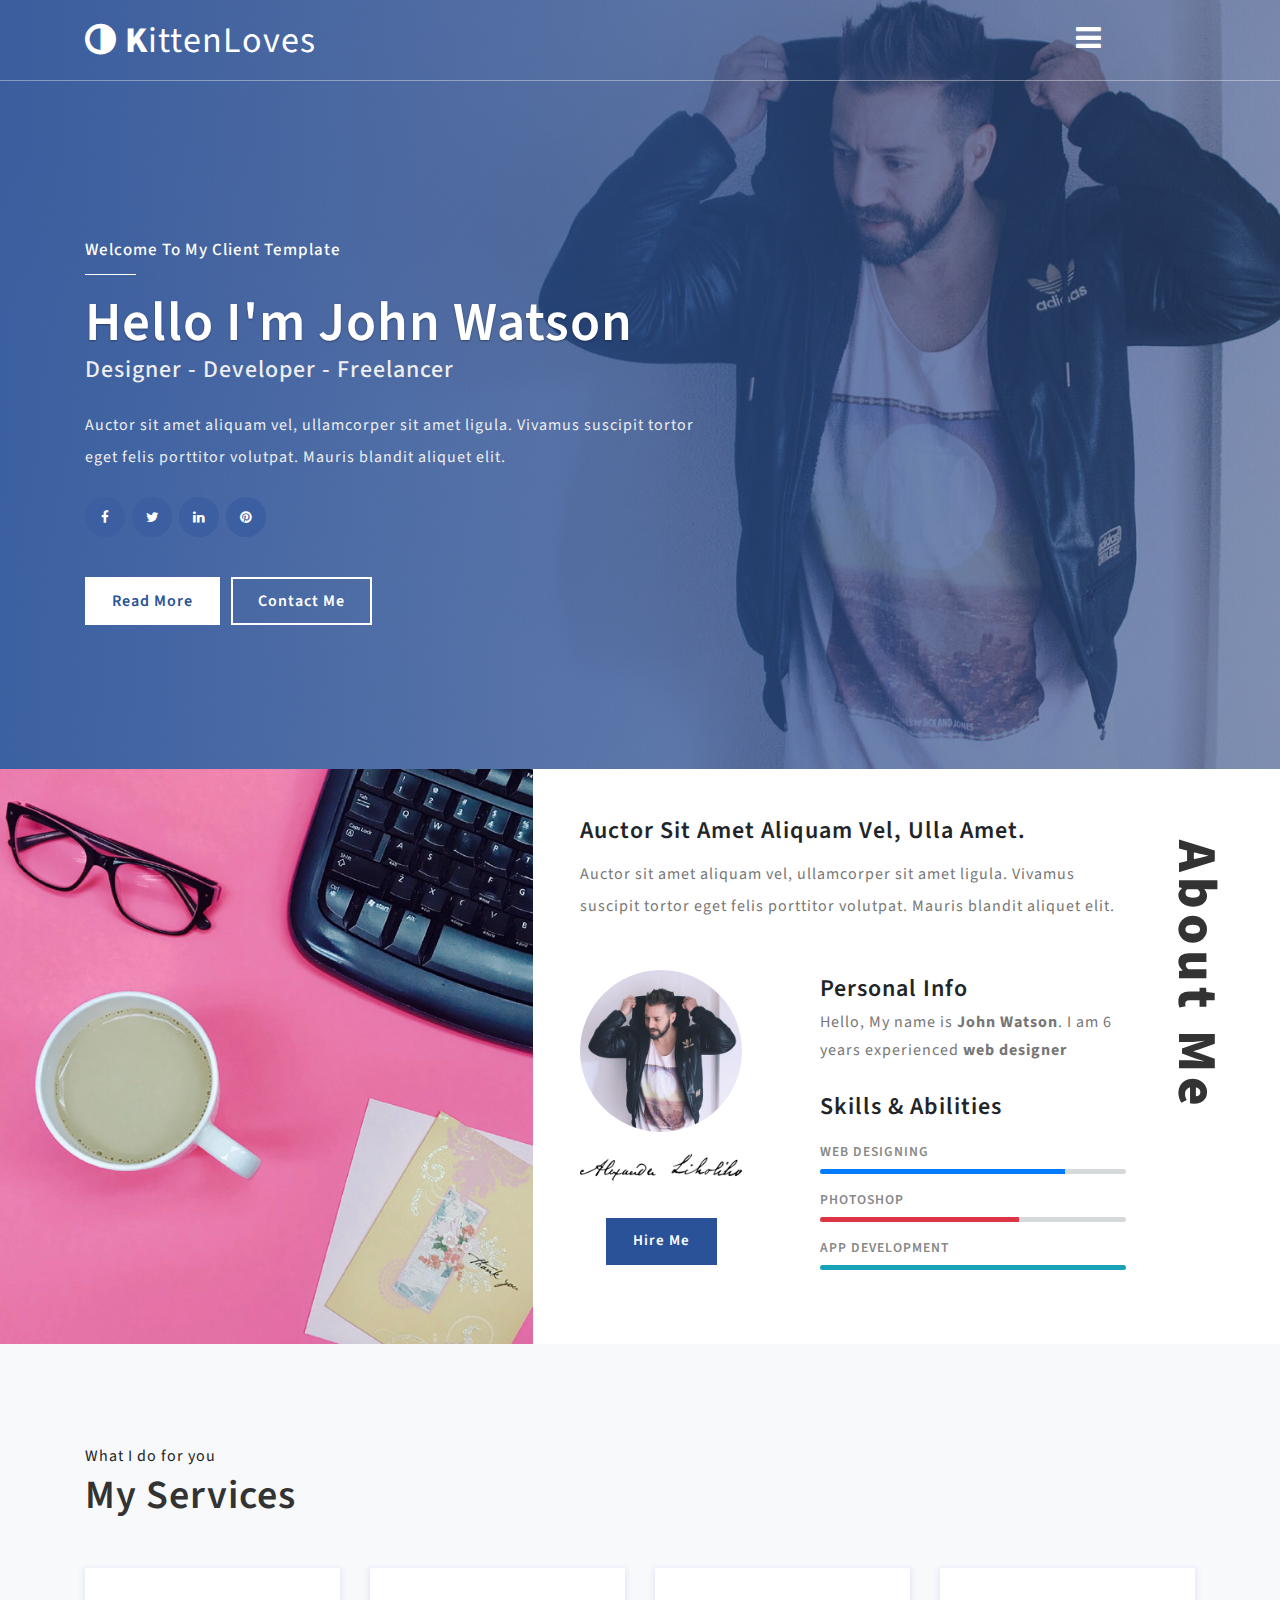
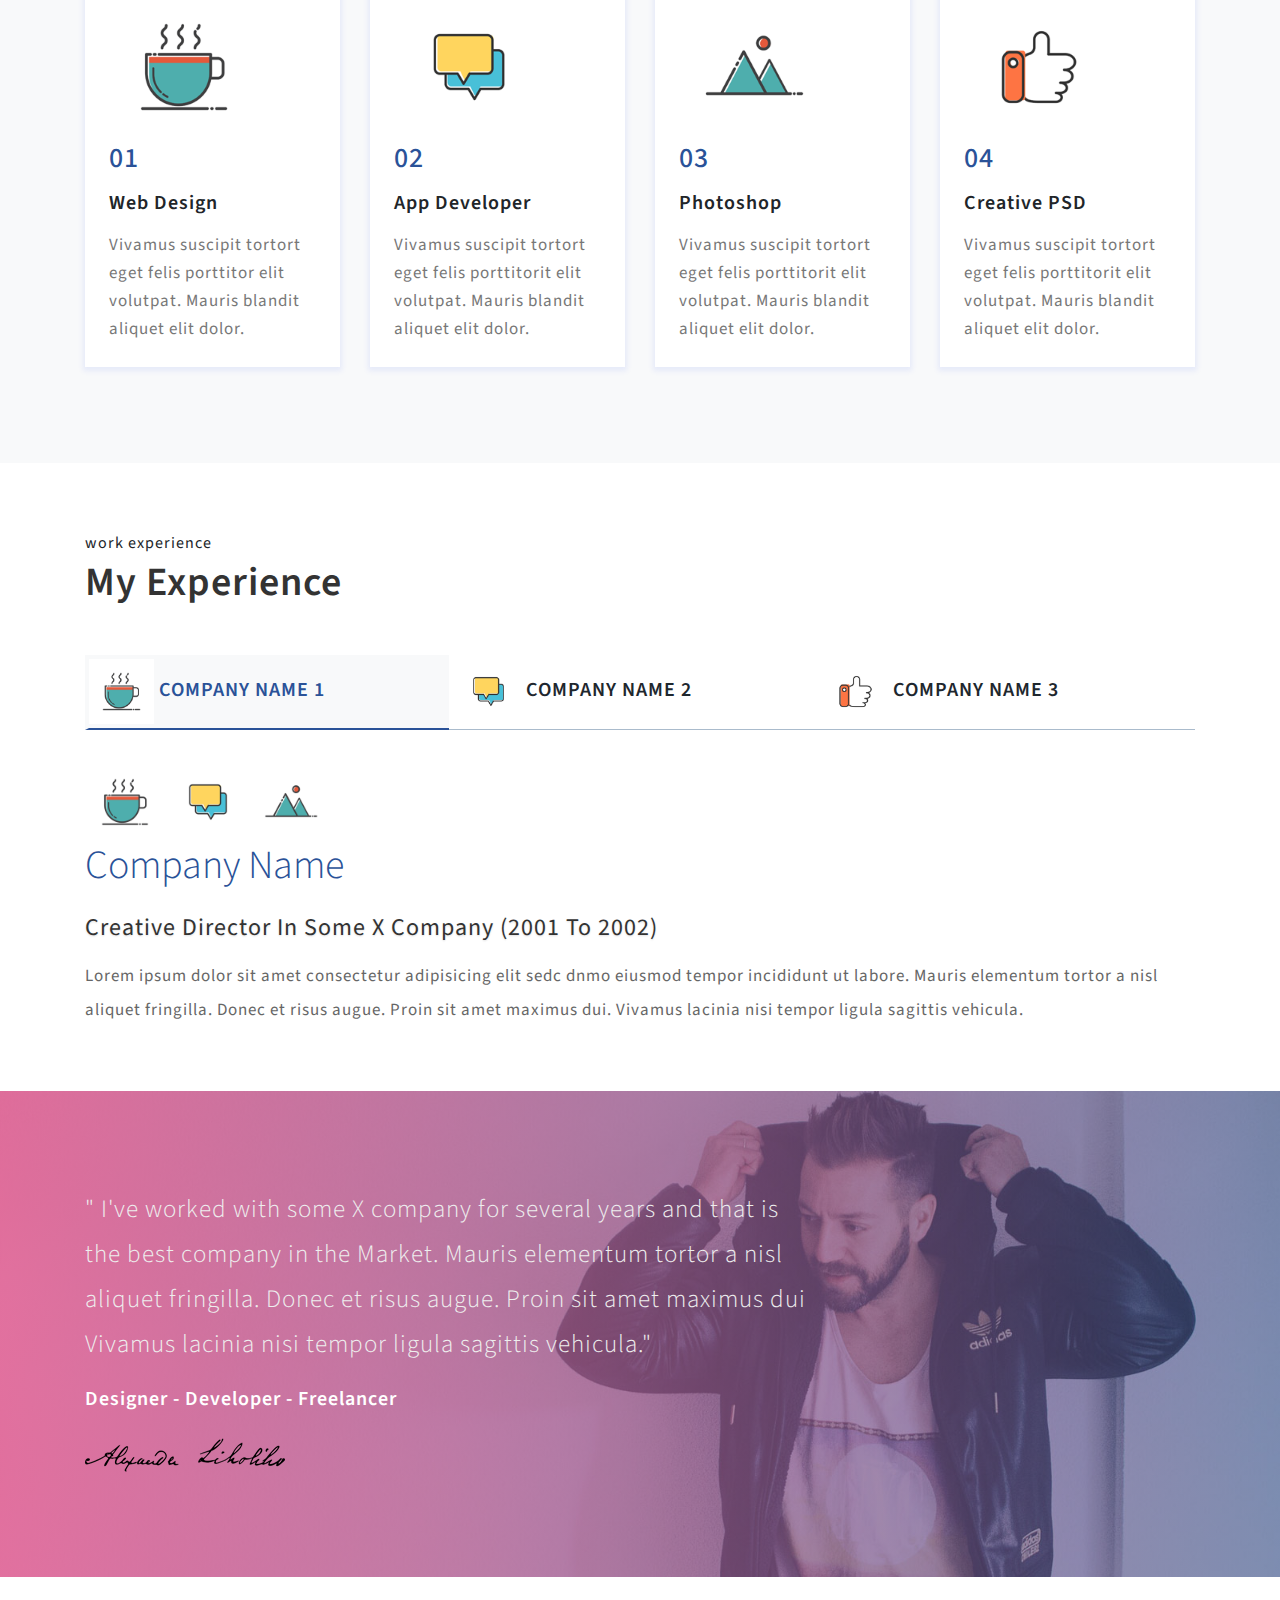
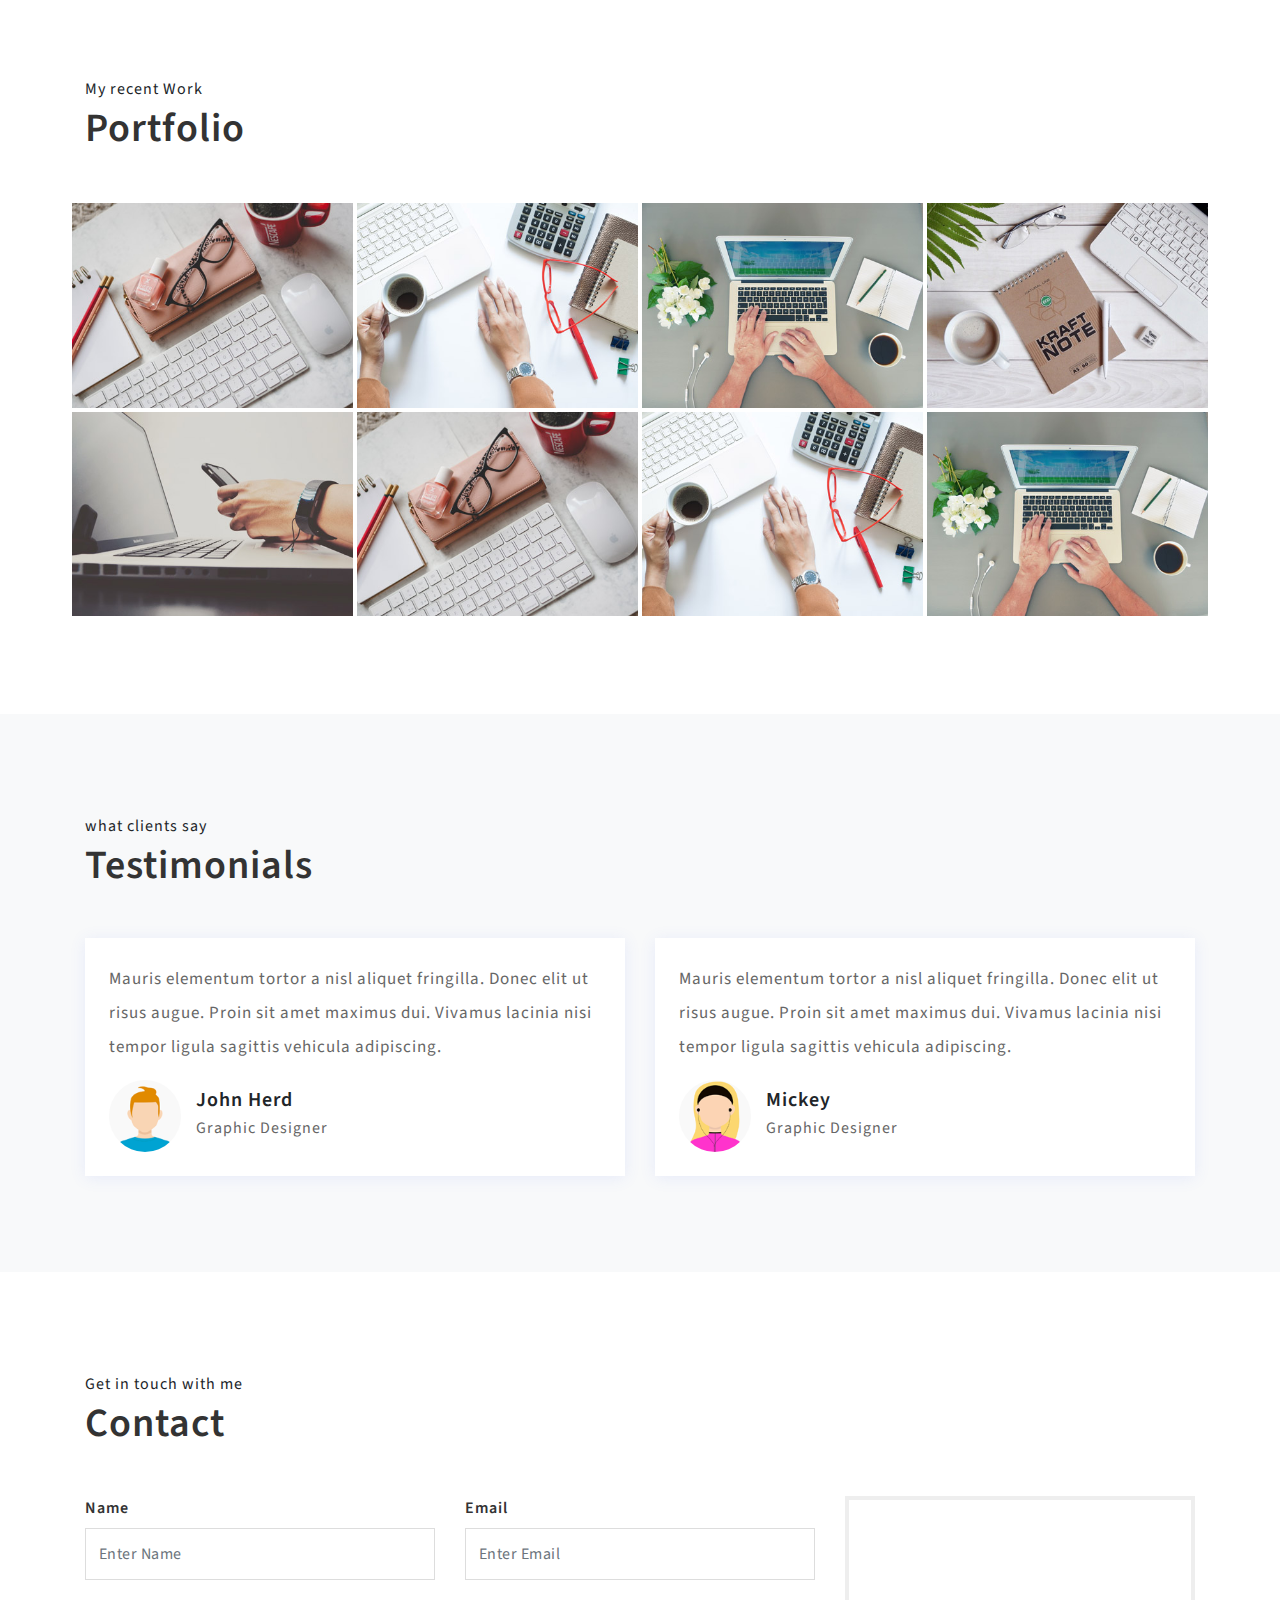
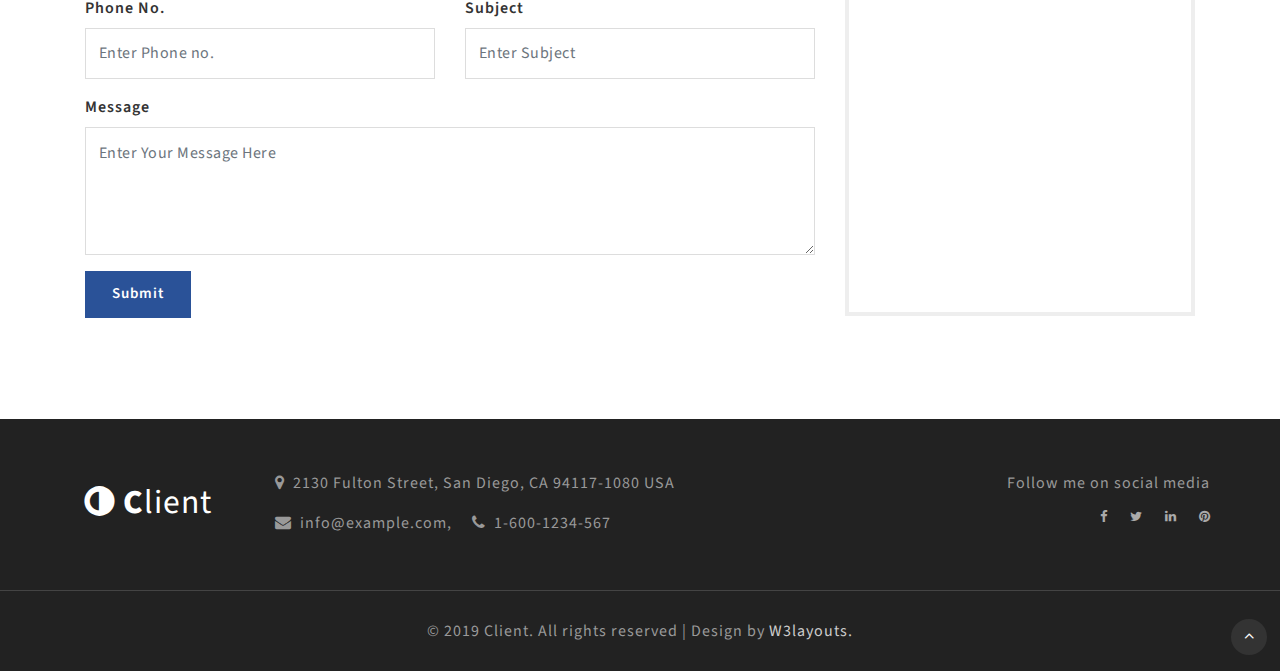
==== web/index.html @ c20d5b75 "new custom website added" ====
<!--
author: W3layouts
author URL: http://w3layouts.com
License: Creative Commons Attribution 3.0 Unported
License URL: http://creativecommons.org/licenses/by/3.0/
-->
<!DOCTYPE html>
<html lang="en">
<head>
<title>kittenslove</title>
<!-- for-mobile-apps -->
<meta name="viewport" content="width=device-width, initial-scale=1">
<meta http-equiv="Content-Type" content="text/html; charset=utf-8" />
<meta name="keywords" content="Client Responsive web template, Bootstrap Web Templates, Flat Web Templates, Android Compatible web template, 
Smartphone Compatible web template, free webdesigns for Nokia, Samsung, LG, SonyEricsson, Motorola web design" />

    <script>
        addEventListener("load", function () {
            setTimeout(hideURLbar, 0);
        }, false);

        function hideURLbar() {
            window.scrollTo(0, 1);
        }
    </script>
	
	<!-- css files -->
    <link href="css/bootstrap.css" rel='stylesheet' type='text/css' /><!-- bootstrap css -->
    <link href="css/style.css" rel='stylesheet' type='text/css' /><!-- custom css -->
    <link href="css/font-awesome.min.css" rel="stylesheet"><!-- fontawesome css -->
	<!-- //css files -->
	
	<!-- google fonts -->
	<link href="//fonts.googleapis.com/css?family=Source+Sans+Pro:200,200i,300,300i,400,400i,600,600i,700,700i,900,900i&amp;subset=cyrillic,cyrillic-ext,greek,greek-ext,latin-ext,vietnamese" rel="stylesheet">
	<!-- //google fonts -->
	
</head>
<body>

<!-- header -->
<header>
	<nav class="navbar">
		<div class="container">
			<h1 class="wthree-logo">
				<a href="index.html" id="logoLink"><i class="fa fa-adjust"></i> <span>K</span>ittenLoves</a>
			</h1>

			<!-- menu -->
			<ul id="menu">
				<li>
					<input id="check02" type="checkbox" name="menu" />
					<label for="check02"><span class="fa fa-bars" aria-hidden="true"></span></label>
					<ul class="submenu">
						<li><a href="index.html" class="active">Home</a></li>
						<li><a href="#about">About Me</a></li>
						<li><a href="#services">Services</a></li>
						<li><a href="#experience">Experience</a></li>
						<li><a href="#portfolio">Portfolio</a></li>
						<li><a href="#testimonials">Testimonials</a></li>
						<li><a href="#contact">Contact Me</a></li>
					</ul>
				</li>
			</ul>
			<!-- //menu -->

		</div>
	</nav>
</header>
<!-- //header -->

<!-- banner -->
<div id="home" class="banner-w3pvt d-flex">
	<div class="container">
		<div class="row">
			<div class="col-lg-7 bnr-txt-w3pvt">
				<div class="bnr-w3pvt-txt mt-sm-5">
					<h6>Welcome to my Client template</h6>
					<h2>Hello <span>I'm John Watson</span></h2>
					<h4>designer - developer - freelancer</h4>
					<p class="mt-4"> Auctor sit amet aliquam vel, ullamcorper sit amet ligula.
						Vivamus suscipit tortor eget felis porttitor volutpat. Mauris blandit aliquet elit.</p>
					<ul class="social_section_1info mt-4">
						<li class="mb-2 facebook"><a href="#"><span class="fa fa-facebook"></span></a></li>
						<li class="mb-2 twitter"><a href="#"><span class="fa fa-twitter"></span></a></li>
						<li class="linkedin"><a href="#"><span class="fa fa-linkedin"></span></a></li>
						<li class="pinterest"><a href="#"><span class="fa fa-pinterest"></span></a></li>
					</ul>
					<a href="#about" class="scroll bnr-btn mr-2">Read more </a>
					<a href="#contact" class="scroll bnr-btn1">Contact Me </a>
				</div>
			</div>
		</div>
	</div>
</div>
<!-- //banner -->
	
<!-- about -->
<section class="about" id="about">
	<div class="container-fluid">
		<div class="row">
			<div class="col-lg-5 p-0">
				<img src="images/about1.jpg" alt="" class="img-fluid" />
			</div>
			<div class="col-lg-6">
				<div class="about-right">
					<h4 class="main">Auctor sit amet aliquam vel, ulla amet.</h4>
					<p>Auctor sit amet aliquam vel, ullamcorper sit amet ligula. Vivamus suscipit tortor eget felis porttitor volutpat. Mauris blandit
					aliquet elit.</p>
					<div class="row mt-sm-5 mt-4 about-right-inner">
						<div class="col-sm-4 col-6 myphoto-sign text-center">
							<img src="images/myphoto.jpg" alt="" class="img-fluid rounded-circle"/>
							<img src="images/signature.png" alt="" class="img-fluid mt-3"/>
							<a href="#contact" class="scroll abt-btn">Hire Me </a>
						</div>
						<div class="col-sm-7 offset-lg-1">
							<h4>Personal Info</h4>
							<p>Hello, My name is <strong>John Watson</strong>. I am 6 years experienced <strong>web designer</strong></p>
							<h4 class="mt-4">Skills & Abilities</h4>
							<div class="progress-one mt-3">
								<h4 class="progress-tittle">Web Designing</h4>
								<div class="progress">
									<div class="progress-bar" role="progressbar" style="width: 80%" aria-valuenow="80" aria-valuemin="0" aria-valuemax="100"></div>
								</div>
							</div>
							<div class="progress-one my-lg-3">
								<h4 class="progress-tittle">Photoshop</h4>
								<div class="progress">
									<div class="progress-bar bg-danger" role="progressbar" style="width: 65%" aria-valuenow="65" aria-valuemin="0" aria-valuemax="100"></div>
								</div>
							</div>
							<div class="progress-one">
								<h4 class="progress-tittle">App Development</h4>
								<div class="progress">
									<div class="progress-bar bg-info" role="progressbar" style="width: 100%" aria-valuenow="100" aria-valuemin="0" aria-valuemax="100"></div>
								</div>
							</div>
						</div>
					</div>
				</div>
			</div>
			<h3 class="position">About Me</h3>
		</div>
    </div>
</section>
<!-- //about -->

<!-- services-->
<section class="services pt-5" id="services">
	<div class="container py-lg-5">
		<p class="paragraph">What I do for you</p>
		<h3 class="heading mb-sm-5 mb-4">My Services</h3>
		<div class="row">
			<div class="col-lg-3 col-sm-6 mb-5">
			   <div class="panel panel-default">
				  <div class="panel-thumbnail">
					<img src="images/s1.png" alt="" class="img-fluid" />
					<h3>01</h3>
					<h4 class="mt-3">Web Design</h4>
					<p class="mt-3">Vivamus suscipit tortort eget felis porttitor elit volutpat. Mauris blandit aliquet elit dolor.</p>
				  </div>
				</div>
			</div>
			<div class="col-lg-3 col-sm-6 mb-5">
			   <div class="panel panel-default">
				  <div class="panel-thumbnail">
					<img src="images/s2.png" alt="" class="img-fluid" />
					<h3>02</h3>
					<h4 class="mt-3">App Developer</h4>
					<p class="mt-3">Vivamus suscipit tortort eget felis porttitorit elit volutpat. Mauris blandit aliquet elit dolor.</p>
				  </div>
				</div>
			</div>
			<div class="col-lg-3 col-sm-6 mb-5">
			   <div class="panel panel-default">
				  <div class="panel-thumbnail">
					<img src="images/s3.png" alt="" class="img-fluid" />
					<h3>03</h3>
					<h4 class="mt-3">Photoshop</h4>
					<p class="mt-3">Vivamus suscipit tortort eget felis porttitorit elit volutpat. Mauris blandit aliquet elit dolor.</p>
				  </div>
				</div>
			</div>
			<div class="col-lg-3 col-sm-6 mb-5">
				<div class="panel panel-default">
				  <div class="panel-thumbnail">
					<img src="images/s4.png" alt="" class="img-fluid" />
					<h3>04</h3>
					<h4 class="mt-3">Creative PSD</h4>
					<p class="mt-3">Vivamus suscipit tortort eget felis porttitorit elit volutpat. Mauris blandit aliquet elit dolor.</p>
				  </div>
				</div>
			</div>
		</div>
	</div>
</section>
<!-- //services -->

<!-- process -->
<section class="experience py-5" id="experience">
	<div class="container py-3">
		<p class="paragraph">work experience</p>
		<h3 class="heading mb-sm-5 mb-4">My Experience</h3>
		<div class="middile-inner-con">
			<div class="tab-main mx-auto">

				<input id="tab1" type="radio" name="tabs" checked>
				<label for="tab1"><img src="images/s1.png" alt="" class="img-fluid" /> Company Name 1</label>

				<input id="tab2" type="radio" name="tabs">
				<label for="tab2"><img src="images/s2.png" alt="" class="img-fluid" /> Company Name 2</label>

				<input id="tab3" type="radio" name="tabs">
				<label for="tab3"><img src="images/s4.png" alt="" class="img-fluid" /> Company Name 3</label>

				<section id="content1">
					<div class="menu-grids">
						<div class="t-in">
							<div class="text-info-sec">
								<div class="service-in text-left">
									<div class="card" >
										<div class="card-body p-0">
										<img src="images/s1.png" alt="" class="img-fluid"/>
										<img src="images/s2.png" alt="" class="img-fluid"/>
										<img src="images/s3.png" alt="" class="img-fluid"/>
											<h3 class="mb-md-4">Company Name</h3>
											<h5 class="my-3 card-title" data-aos="fade-left">Creative Director in some X Company (2001 to 2002)</h5>
											<p class="card-text" data-aos="fade-left">Lorem ipsum dolor sit amet consectetur adipisicing elit sedc dnmo eiusmod tempor
											incididunt ut labore. Mauris elementum tortor a nisl aliquet fringilla. Donec et risus augue. Proin
											sit amet maximus dui. Vivamus lacinia nisi tempor ligula sagittis vehicula.</p>
										</div>
									</div>
								</div>
							</div>
						</div>
					</div>
				</section>

				<section id="content2">
					<div class="menu-grids">
						<div class="t-in">
							<div class="text-info-sec">
								<div class="service-in text-left">
									<div class="card">
										<div class="card-body p-0">
										<img src="images/s2.png" alt="" class="img-fluid" />
										<img src="images/s3.png" alt="" class="img-fluid" />
										<img src="images/s4.png" alt="" class="img-fluid" />
											<h3 class="mb-md-4">Company Name</h3>
											<h5 class="my-3 card-title">UI Developer in some y Company (2002 to 2006)</h5>
											<p class="card-text">Lorem ipsum dolor sit amet consectetur adipisicing elit sedc dnmo eiusmod tempor
											incididunt ut labore. Mauris elementum tortor a nisl aliquet fringilla. Donec et risus augue. Proin
											sit amet maximus dui. Vivamus lacinia nisi tempor ligula sagittis vehicula.</p>
										</div>
									</div>
								</div>
							</div>
						</div>
					</div>
				</section>

				<section id="content3">
					<div class="menu-grids">
						<div class="t-in">
							<div class="text-info-sec">
								<div class="service-in text-left">
									<div class="card">
										<div class="card-body p-0">
											<img src="images/s4.png" alt="" class="img-fluid" />
											<img src="images/s5.png" alt="" class="img-fluid" />
											<img src="images/s6.png" alt="" class="img-fluid" />
											<h3 class="mb-md-4">Company Name</h3>
											<h5 class="my-3 card-title">Mobile App Developer in some z Company (2006 to 2008)</h5>
											<p class="card-text">Lorem ipsum dolor sit amet consectetur adipisicing elit sedc dnmo eiusmod tempor
											incididunt ut labore. Mauris elementum tortor a nisl aliquet fringilla. Donec et risus augue. Proin
											sit amet maximus dui. Vivamus lacinia nisi tempor ligula sagittis vehicula.</p>
										</div>
									</div>
								</div>
							</div>
						</div>
					</div>
				</section>

			</div>
		</div>
	</div>
</section>
<!-- //process -->


<!-- quote -->
<section class="quote py-5">
	<div class="container py-lg-5">
		<div class="row">
			<div class="col-lg-8">
				<h4>" I've worked with some X company for several years and that is the best company in the Market. Mauris elementum tortor a nisl
				aliquet fringilla. Donec et risus augue. Proin sit amet maximus dui Vivamus lacinia nisi tempor ligula sagittis vehicula."</h4>
				<h5>designer - developer - freelancer</h5>
				<img src="images/signature.png" alt="" class="img-fluid"/>
			</div>
		</div>
	</div>
</section>
<!-- //quote -->

<!-- portfolio -->
<section class="portfolio py-5" id="portfolio">
	<div class="container py-lg-5">
		<p class="paragraph">My recent Work</p>
		<h3 class="heading mb-sm-5 mb-4">Portfolio</h3>
		<div class="row">
			<div class="col-lg-3 col-md-4 col-6 p-0">
				<div class="box9">
					<img src="images/portfolio1.jpg" alt="portfolio" class="img-fluid" />
					<div class="box-content">
						<h3 class="title">Portfolio 1</h3>
						<ul class="icon">
							<li><a href="#"><i class="fa fa-search"></i></a></li>
							<li><a href="#"><i class="fa fa-link"></i></a></li>
						</ul>
					</div>
				</div>
			</div>
			<div class="col-lg-3 col-md-4 col-6 p-0">
				<div class="box9">
					<img src="images/portfolio2.jpg" alt="portfolio" class="img-fluid" />
					<div class="box-content">
						<h3 class="title">Portfolio 2</h3>
						<ul class="icon">
							<li><a href="#"><i class="fa fa-search"></i></a></li>
							<li><a href="#"><i class="fa fa-link"></i></a></li>
						</ul>
					</div>
				</div>
			</div>
			<div class="col-lg-3 col-md-4 col-6 p-0">
				<div class="box9">
					<img src="images/portfolio3.jpg" alt="portfolio" class="img-fluid" />
					<div class="box-content">
						<h3 class="title">Portfolio 3</h3>
						<ul class="icon">
							<li><a href="#"><i class="fa fa-search"></i></a></li>
							<li><a href="#"><i class="fa fa-link"></i></a></li>
						</ul>
					</div>
				</div>
			</div>
			<div class="col-lg-3 col-md-4 col-6 p-0">
				<div class="box9">
					<img src="images/portfolio4.jpg" alt="portfolio" class="img-fluid" />
					<div class="box-content">
						<h3 class="title">Portfolio 4</h3>
						<ul class="icon">
							<li><a href="#"><i class="fa fa-search"></i></a></li>
							<li><a href="#"><i class="fa fa-link"></i></a></li>
						</ul>
					</div>
				</div>
			</div>
			<div class="col-lg-3 col-md-4 col-6 p-0">
				<div class="box9">
					<img src="images/portfolio5.jpg" alt="portfolio" class="img-fluid" />
					<div class="box-content">
						<h3 class="title">Portfolio 5</h3>
						<ul class="icon">
							<li><a href="#"><i class="fa fa-search"></i></a></li>
							<li><a href="#"><i class="fa fa-link"></i></a></li>
						</ul>
					</div>
				</div>
			</div>
			<div class="col-lg-3 col-md-4 col-6 p-0">
				<div class="box9">
					<img src="images/portfolio1.jpg" alt="portfolio" class="img-fluid" />
					<div class="box-content">
						<h3 class="title">Portfolio 6</h3>
						<ul class="icon">
							<li><a href="#"><i class="fa fa-search"></i></a></li>
							<li><a href="#"><i class="fa fa-link"></i></a></li>
						</ul>
					</div>
				</div>
			</div>
			
			<div class="col-lg-3 col-md-4 col-6 p-0">
				<div class="box9">
					<img src="images/portfolio2.jpg" alt="portfolio" class="img-fluid" />
					<div class="box-content">
						<h3 class="title">Portfolio 7</h3>
						<ul class="icon">
							<li><a href="#"><i class="fa fa-search"></i></a></li>
							<li><a href="#"><i class="fa fa-link"></i></a></li>
						</ul>
					</div>
				</div>
			</div>
			<div class="col-lg-3 col-md-4 col-6 p-0">
				<div class="box9">
					<img src="images/portfolio3.jpg" alt="portfolio" class="img-fluid" />
					<div class="box-content">
						<h3 class="title">Portfolio 8</h3>
						<ul class="icon">
							<li><a href="#"><i class="fa fa-search"></i></a></li>
							<li><a href="#"><i class="fa fa-link"></i></a></li>
						</ul>
					</div>
				</div>
			</div>
		</div>
	</div>
</section>
<!-- //portfolio -->

<!--clients-->
<section class="client py-5" id="testimonials">
  <div class="container py-lg-5">
		<p class="paragraph">what clients say</p>
		<h3 class="heading mb-sm-5 mb-4">Testimonials</h3>
		  <div class="row client-slider-slide">
			<div class="col-lg-6 col-md-6 w3layouts-txt-says mb-md-0 mb-5">
			  <div class="clients-info-grid">
				<p>Mauris elementum tortor a nisl aliquet fringilla. Donec elit ut risus augue. Proin sit amet maximus dui. Vivamus lacinia nisi tempor
				ligula sagittis vehicula adipiscing. </p>
				<div class="row">
					<div class="col-lg-2 col-3 pr-0 img-position mt-3">
					  <img src="images/t1.png" alt="" class="img-fluid">
					</div >
					<div class=" col-lg-10 col-9 clients-txt-info">
					  <h4 class="mt-4">John Herd</h4>
					  <p>Graphic Designer</p>
					</div>
				  </div>
			  </div>
			</div>
			<div class="col-lg-6 col-md-6 w3layouts-txt-says">
			  <div class="clients-info-grid">
				<p>Mauris elementum tortor a nisl aliquet fringilla. Donec elit ut risus augue. Proin sit amet maximus dui. Vivamus lacinia nisi tempor
				ligula sagittis vehicula adipiscing. </p>
				<div class="row">
					<div class="col-lg-2 col-3 pr-0 img-position mt-3">
					  <img src="images/t2.png" alt="" class="img-fluid">
					</div >
					<div class="col-lg-10 col-9 clients-txt-info">
					  <h4 class="mt-4">Mickey</h4>
					  <p>Graphic Designer</p>
					</div>
				  </div>
			  </div>
			</div>
		  </div>
	</div>
</section>
<!--//clients-->

<!-- Contact -->
<section class="contact py-5" id="contact">
	<div class="container py-lg-5">
		<p class="paragraph">Get in touch with me</p>
		<h3 class="heading mb-sm-5 mb-4">Contact</h3>
		<div class="contact-form">
			<div class="row">
				<div class="col-lg-8">
					<form name="contactform" id="contactform" method="post" action="#" onsubmit="return(validate());" novalidate="novalidate">
						<div class="row">
							<div class="form-group col-md-6 ">
							  <label>Name</label>
							  <input type="text" class="form-control" id="name" placeholder="Enter Name" name="name">
							</div>
							<div class="form-group col-md-6">
							  <label>Email</label>
							  <input type="email" class="form-control" id="email" placeholder="Enter Email" name="email">
							</div>
							<div class="form-group col-md-6">
							  <label>Phone No.</label>
							  <input type="text" class="form-control" id="phone" placeholder="Enter Phone no." name="phone">
							</div>
							<div class="form-group col-md-6">
							  <label>Subject</label>
							  <input type="text" class="form-control" id="subject" placeholder="Enter Subject" name="phone">
							</div>
							<div class="form-group col-12">
							  <label>Message</label>
							  <textarea name="issues" class="form-control" id="iq" placeholder="Enter Your Message Here"></textarea>
							</div>				
							<button type="submit" class="btn btn-default">Submit </button>
						</div>
					</form>
				</div>
				<section class="w3layouts-map col-lg-4 mt-lg-0 mt-5">
					<iframe src="https://www.google.com/maps/embed?pb=!1m18!1m12!1m3!1d3023.9503398796587!2d-73.9940307!3d40.719109700000004!2m3!1f0!2f0!3f0!3m2!1i1024!2i768!4f13.1!3m3!1m2!1s0x89c25a27e2f24131%3A0x64ffc98d24069f02!2sCANADA!5e0!3m2!1sen!2sin!4v1441710758555" allowfullscreen=""></iframe>
				</section>
			</div>
		</div>
	</div>
</section>
<!-- //Contact -->		
		
<!-- footer -->
<footer class="py-lg-5 py-4">
	<div class="container">
		<div class="row">
			<div class="col-lg-2">
				<h3 class="wthree-logo mt-3">
					<a href="index.html" id="logoLink1"><span class="fa fa-adjust"></span> <span>C</span>lient</a>
				</h3>
			</div>
			<div class="col-lg-7 my-lg-0 my-4">
				<p><span class="fa mr-2 fa-map-marker"></span>2130 Fulton Street, San Diego, CA 94117-1080 USA</p>
				<p class="mt-2"><span class="fa mr-2 fa-envelope"></span><a href="mailto:info@example.com">info@example.com</a>, <span class="fa ml-3 mr-2 fa-phone"></span>1-600-1234-567</p>
			</div>
			<div class="col-lg-3 copy-right p-0 text-lg-right">
			
				<p>Follow me on social media</p>
				<ul class="social_section_1info">
					<li class="mb-2 facebook"><a href="#"><span class="fa fa-facebook"></span></a></li>
					<li class="mb-2 twitter"><a href="#"><span class="fa fa-twitter"></span></a></li>
					<li class="linkedin"><a href="#"><span class="fa fa-linkedin"></span></a></li>
					<li class="pinterest"><a href="#"><span class="fa fa-pinterest"></span></a></li>
				</ul>
			</div>
		</div>
	</div>
</footer>
<!-- //footer -->

<!-- copyright -->
<div class="copyright py-3 text-center">
	<div class="container">
		<p class="my-2">© 2019 Client. All rights reserved | Design by
			<a href="http://w3layouts.com"> W3layouts.</a>
		</p>
	</div>
</div>
<!-- copyright -->

<!-- move top -->
<div class="move-top text-right">
	<a href="#home" class="move-top"> 
		<span class="fa fa-angle-up  mb-3" aria-hidden="true"></span>
	</a>
</div>
<!-- move top -->

</body>
</html>
---- web/css/style.css ----
/*--
Author: W3layouts
Author URL: http://w3layouts.com
License: Creative Commons Attribution 3.0 Unported
License URL: http://creativecommons.org/licenses/by/3.0/
--*/
html,
body {
    margin: 0;
    font-size: 100%;
    background: #fff;
	font-family: 'Source Sans Pro', sans-serif;
}

body a {
    text-decoration: none;
    transition: 0.5s all;
    -webkit-transition: 0.5s all;
    -moz-transition: 0.5s all;
    -o-transition: 0.5s all;
    -ms-transition: 0.5s all;

}
html {
  scroll-behavior: smooth;
}
body img {
    max-width: 100%;
}

a:hover {
    text-decoration: none;
}

input[type="button"],
input[type="submit"],
input[type="text"],
input[type="email"],
input[type="search"] {
    transition: 0.5s all;
    -webkit-transition: 0.5s all;
    -moz-transition: 0.5s all;
    -o-transition: 0.5s all;
    -ms-transition: 0.5s all;
}

h1,
h2,
h3,
h4,
h5,
h6 {
    margin: 0;
    letter-spacing: 1px;
}

p {
    margin: 0;
    line-height: 2em;
    letter-spacing: 1px;
}

ul {
    margin: 0;
    padding: 0;
    list-style-type: none;
}

/*--/navbar--*/
header {
    position: absolute;
    width: 100%;
    z-index: 9;
}

/* menu */
ul#menu {
    position: absolute;
    /* top: 2%; */
    /* width: 3em; */
    /* height: 3em; */
    margin: 0;
    /* background: rgba(21, 30, 37, 0.32); */
    color: #fff;
    z-index: 99;
    right: 14%;
    font-size: 29px;
}

ul#menu>li {
    float: left;
    list-style-type: none;
    position: relative;
    width: 100%;
}

ul#menu label {
    position: relative;
    display: block;
    transition: background 0.3s;
    cursor: pointer;
    text-align: center;
    margin: 0;
}

ul#menu label span {
    line-height: 1em;
}

ul#menu input {
    display: none
}

/*show the second levele menu of the selected voice*/

ul#menu input:checked~ul.submenu {
    max-height: 360px;
    transition: max-height 0.5s ease-in;
}

/*style for the second level menu*/

ul.submenu {
    max-height: 0;
    padding: 0;
    overflow: hidden;
    list-style-type: none;
    background: #f7f7f7;
    transition: max-height 0.5s ease-out;
    position: absolute;
    min-width: 8em;
    right: 0;
    border-radius: 4px;
    -webkit-border-radius: 4px;
    -o-border-radius: 4px;
    -ms-border-radius: 4px;
    -moz-border-radius: 4px;
    box-shadow: 0 1px 8px rgba(20, 21, 21, 0.37);
    -webkit-box-shadow: 0 1px 8px rgba(20, 21, 21, 0.37);
    -moz-box-shadow: 0 1px 8px rgba(20, 21, 21, 0.37);
}

ul.submenu li a {
    display: block;
    padding: 9px;
    color: #000;
    text-align: center;
	text-transform: uppercase;
    color: #3b5fa1;
    letter-spacing: 1px;
    font-size: 16px;
    font-weight: 600;
}

ul.submenu li a:hover,
ul.submenu li a.active {
    color: #2a5298;
}

/* //menu */
.navbar {
	padding: 1em 2em;
	border-bottom: 1px solid rgba(243, 242, 242, 0.41);
}

h1.wthree-logo a {
	text-transform: capitalize;
	font-size: 0.9em;
	font-weight: 400;
	color: #fff;
}

h1.wthree-logo a span {
	font-weight: 800;
}

a.scroll.bnr-btn{
    background: #fff;
    border: 2px solid #fff;
    text-transform: capitalize;
    color: #2a5298;
    padding: 10px 25px;
    display: inline-block;
    margin-top: 2em;
    letter-spacing: 1px;
    font-size: 16px;
    font-weight: 600;
}
a.scroll.bnr-btn1 {
    background: transparent;
    border: 2px solid #fff;
    text-transform: capitalize;
    color: #fff;
    padding: 10px 25px;
    display: inline-block;
    margin-top: 2em;
    letter-spacing: 1px;
    font-size: 16px;
    font-weight: 600;
}

a.scroll.bnr-btn i{
    vertical-align: middle;
}


.bnr-w3pvt-txt {
	margin-left: 0em;
}

/* banner */

.banner-w3pvt {
	background: url(../images/banner.jpg) no-repeat center;
	background-size: cover;
	position: relative;
}

.bnr-txt-w3pvt {
    margin: 12em 0 9em;
}
.banner-w3pvt:before {
	content: '';
	position: absolute;
	width: 100%;
	height: 100%;
	top: 0;
	left: 0;
	background: rgba(0, 0, 0, 0.5);
	background-size: cover;
	opacity: 0.9;
	background: #1e3c72;  /* fallback for old browsers */
	background: -webkit-linear-gradient(to right, #2a5298, rgba(30, 60, 114, 0.59));  /* Chrome 10-25, Safari 5.1-6 */
	background: linear-gradient(to right, #2a5298, rgba(30, 60, 114, 0.59)); /* W3C, IE 10+/ Edge, Firefox 16+, Chrome 26+, Opera 12+, Safari 7+ */

}
.bnr-w3pvt-txt h2 {
    font-size: 60px;
    font-weight: 600;
    color: #fff;
	text-shadow: 0 1px 2px rgba(0, 0, 0, 0.37);
}
.bnr-w3pvt-txt p {
    color: #eee;
}

.bnr-w3pvt-txt h6 {
    font-size: 17px;
    color: #fff;
    margin-bottom: 30px;
    position: relative;
    text-transform: capitalize;
}

.bnr-w3pvt-txt h6:after {
    position: absolute;
    content: '';
    width: 8%;
	height: 1px;
    background: #fff;
    left: 0;
	bottom: -70%
}
.bnr-w3pvt-txt h2 span{
}
.bnr-w3pvt-txt h4 {
    text-transform: capitalize;
    color: #eee;
    letter-spacing: 1px;
    font-size: 26px;
}
ul.social_section_1info li {
    display: inline-block;
}
ul.social_section_1info a {
    margin-right: 4px;
    width: 40px;
    height: 40px;
    display: block;
    background: #3b5fa1;
    text-align: center;
    line-height: 40px;
    border-radius: 50%;
    -webkit-border-radius: 50%;
    -moz-border-radius: 50%;
    -ms-border-radius: 50%;
    -o-border-radius: 50%;
}
ul.social_section_1info a span.fa {
    color: #fff;
    font-size: 13.5px;
    line-height: 40px;
}
/* //banner */

/*-- about --*/

.about{
	position: relative;
}
h3.position {
    position: absolute;
    font-size: 60px;
    font-weight: 800;
    letter-spacing: 5px;
    transform: rotate(90deg);
    right: -2%;
    top: 30%;
    color: #333;
}
.about-right h4.main {
    font-size: 24px;
    text-transform: capitalize;
    font-weight: 600;
    margin: 1em 0;
}
.about-right {
    padding: 3em;
}
.about-right p {
    font-size: 16px;
    color: #777;
}
a.abt-btn {
    background: #2a5298;
    border: 2px solid #2a5298;
    text-transform: capitalize;
    color: #fff;
    padding: 10px 25px;
    display: inline-block;
    margin-top: 2em;
    letter-spacing: 1px;
    font-size: 15px;
    font-weight: 600;
}
.about-right-inner h4 {
    font-size: 24px;
    text-transform: capitalize;
    font-weight: 600;
    line-height: 38px;
}
.about-right-inner p {
    line-height: 28px;
}
.progress-one .progress {
    height: 0.3rem;
}
.progress {
    font-size: 0.75em;
    line-height: 8em;
    text-align: center;
    background-color: #d6d9da;
    border-radius: 0.25rem;
    margin-bottom: 1em;
}
.about-right-inner h4.progress-tittle {
    color: #888;
    font-size: 0.85em;
    text-transform: uppercase;
    margin-bottom: .5em;
    letter-spacing: 1px;
    line-height: inherit;
}

/*-- //about --*/

/*-- services --*/
.services{
	background: #f8f9fa;
}
.panel-thumbnail p {
    font-size: 17px;
    color: #777;
    line-height: 28px;
}
.panel-thumbnail h4 {
    font-size: 20px;
    text-transform: capitalize;
    font-weight: 600;
}
.panel-thumbnail h3 {
    color: #2a5298;
}
.panel-thumbnail img {
    width: 150px;
}
.panel.panel-default {
    box-shadow: 0px 2px 5px 2px rgba(76, 110, 245, .1);
	background: #fff;
    padding: 1.5em;
}
h3.heading {
    font-size: 40px;
    font-weight: 600;
	color: #333;
}
/*-- //services --*/


/*--/tabs --*/

.tech-btm h5 {
	font-size: 0.9em;
	line-height: 1.4em;
	font-weight: 600;
}

.menu-img-info h5 {
	font-size: 1.8em;
	color: #7b7d80;
	text-shadow: 0 1px 2px rgba(0, 0, 0, 0.37);
	line-height: 1.4em;
}

p.sub-meta {
	color: #1cbbb4;
	font-size: 1.2em;
	font-weight: 600;
}

.text-info-sec p {
	color: #666;
	font-size: 17px;
}

.text-info-sec h3 {
    font-size: 2.5em;
    color: #2a5298;
    font-weight: 300;
    text-transform: capitalize;
    letter-spacing: 0;
}
.text-info-sec h5 {
	font-size: 1.4em;
	color: #333;
	text-shadow: 0 1px 2px rgba(18, 18, 19, 0.13);
	font-weight: 600;
	text-transform: uppercase;
}
.text-info-sec i {
    color: #333;
    font-size: 50px;
}
.card {
    border: none;
}
.tab-main img {
    width: 65px;
}
.tab-main .card img {
    width: 80px;
}
.middile-inner-con h5 {
    font-size: 24px;
    text-transform: capitalize;
    font-weight: 400;
    color: #333;
}
.tab-main section {
    display: none;
    padding: 2em 0 0;
    border-top: 1px solid #abc;
}

.tab-main input {
    display: none;
}

.tab-main label {
    display: inline-block;
    margin: 0 0 -1px;
    width: 32.8%;
    text-align: left;
    color: #1e272e;
    padding: 0.2em 0em;
    letter-spacing: 1px;
    background: bottom;
    font-size: 20px;
    border-left: 4px solid transparent;
    font-weight: 600;
    text-transform: uppercase;
}

.tab-main span {
    margin-right: 0.5em;
}

.tab-main label:before {
    font-family: fontawesome;
    font-weight: normal;
    margin-right: 10px;
    opacity: 0;
}

.tab-main label:hover {
    cursor: pointer;
}

.tab-main input:checked + label {
    border-bottom: 1px solid #fff;
    color: #2a5298;
    border-bottom: 2px solid;
    background: #f8f9fa;
    font-size: 20px;
    padding: 0.2em 0em;
    font-weight: 600;
    text-transform: uppercase;
}

.tab-main #tab1:checked ~ #content1,
.tab-main #tab2:checked ~ #content2,
.tab-main #tab3:checked ~ #content3,
.tab-main #tab4:checked ~ #content4 {
    display: block;
}

@media screen and (max-width: 800px) {
    .tab-main label:before {
        margin: 0;
        font-size: 18px;
    }
}

@media screen and (max-width: 500px) {
    .tab-main label {
        padding: 15px;
    }
}

/*--//tabs--*/

/*-- gallery --*/

/*********************** Demo - 9 *******************/
.box9 .box-content,.box9 .icon li,.box9 img{transition:all .35s ease 0s}
.box9 .icon,.box9 .title{width:100%;font-size:22px}
.box9{background:#fff;text-align:center;position:relative;padding: 2px}
.box9 img{width:100%;height:auto}
.box9:hover img{opacity:.5}
.box9 .box-content{padding:30px 10px 30px 0;background:rgba(0,0,0,.65);position:absolute;top:0;left:0;bottom:0;right:0;opacity:0}
.box9:hover .box-content{top:10px;left:10px;bottom:10px;right:10px;opacity:1}
.box9 .title{color:#fff;line-height:17px;margin:5px 0;position:absolute;bottom:55%}
.box10 .icon li a,.box9 .icon li a{line-height:38px;border-radius:50%}
.box9 .icon{list-style:none;padding:0;margin:0;position:absolute;top:50%}
.box9 .icon li{display:inline-block;opacity:0;transform:translateY(40px)}
.box9:hover .icon li{opacity:1;transform:translateY(0)}
.box9:hover .icon li:first-child{transition-delay:.1s}
.box9:hover .icon li:nth-child(2){transition-delay:.2s}
.box9 .icon li a{display:block;width:38px;height:38px;background:#f39c12;font-size:15px;color:#fff;margin-right:5px;transition:all .35s ease 0s;-webkit-transition:all .35s ease 0s}
.box9 .icon a:hover{background:#fff;color:#f39c12;}
@media only screen and (max-width:990px){}
}
p.paragraph {
    color: #888;
    font-size: 16px;
    text-transform: capitalize;
	position: relative;
    margin-left: 60px;
}
p.paragraph:after {
    position: absolute;
    content: '';
    width: 50px;
    height: 2px;
    background: #888;
    left: -60px;
    top: 50%;
}
/*-- //gallery --*/

/*-- quote --*/
.quote{
    background: url(../images/banner.jpg) 0px 0px;
    background-size: cover;
    position: relative;
}

.quote:before {
	content: '';
	position: absolute;
	width: 100%;
	height: 100%;
	top: 0;
	left: 0;
	background: rgba(0, 0, 0, 0.5);
	background-size: cover;
	opacity: 0.9;
	background: #1e3c72;  /* fallback for old browsers */
	background: -webkit-linear-gradient(to right, #e36596, rgba(30, 60, 114, 0.59));  /* Chrome 10-25, Safari 5.1-6 */
	background: linear-gradient(to right, #e36596, rgba(30, 60, 114, 0.59)); /* W3C, IE 10+/ Edge, Firefox 16+, Chrome 26+, Opera 12+, Safari 7+ */

}
.quote h4 {
    font-size: 25px;
    color: #eee;
    line-height: 45px;
    font-weight: 300;
}
.quote h5 {
    text-transform: capitalize;
    color: #fff;
    letter-spacing: 1px;
    font-size: 20px;
    margin: 20px 0;
    font-weight: 600;
}

/*-- quote --*/


/*-- clients --*/
.client{
	background: #f8f9fa;
}
.clients-info-grid p{
    color: #666;
    font-size: 17px;
}
.clients-txt-info p{
    font-size: 16px;
}
.clients-info-grid h4{
    font-size: 20px;
    text-transform: capitalize;
    font-weight: 600;
}
.clients-info-grid {
    background: #fff;
    padding: 1.5em;
	box-shadow: 0px 2px 15px 0px rgba(76, 110, 245, .1);
}
.img-position img {
	border-radius: 50%;
    width: 100px;
}
/*-- //clients --*/

/*-- contact --*/
.contact-form label {
    font-weight: 600;
    letter-spacing: 1px;
    color: #333;
}
.contact-form .form-control {
    padding: 0.8rem;
    color: #495057;
    border: 1px solid #ddd;
    border-radius: 0rem;
    letter-spacing: .5px;
    font-size: 16px;
}
.contact-form textarea {
    overflow: auto;
    resize: vertical;
    height: 8em;
}
.contact-form button.btn.btn-default {
    background: #2a5298;
    border: 2px solid #2a5298;
    text-transform: capitalize;
    color: #fff;
    padding: 10px 25px;
    display: inline-block;
    letter-spacing: 1px;
    font-size: 15px;
    font-weight: 600;
    border-radius: 0rem;
    margin-left: 1em;
}

.w3layouts-map iframe {
    width: 100%;
    min-height: 420px;
    padding: 10px;
    border: 4px solid #eee;
}

/*-- //contact --*/


/*-- footer --*/

footer {
    background: #222;
}
.copyright {
    background: #222;
    border-top: 1px solid #444;
}
footer p ,footer p a,.copyright p{
    color: #999;
}
.copyright p a{
    color: #ccc;
}
footer ul.social_section_1info a {
    background: none;
    margin: 0;
    line-height: initial;
    width: auto;
    height: auto;
    font-size: 13px;
    margin-left: 20px;
}
footer ul.social_section_1info a span.fa{
    color: #aaa;
    line-height: 35px;
    font-size: 13px;
}
h3.wthree-logo a {
    text-transform: capitalize;
    font-size: 1.2em;
    font-weight: 400;
    color: #fff;
}
h3.wthree-logo a span {
    font-weight: 800;
}
/*-- //footer --*/

/*-- move top --*/
.move-top {
    position: relative;
}

a.move-top {
    text-align: center;
    position: absolute;
    right: 1%;
    bottom: 0%;
}

a.move-top span{
    color: #fff;
    width: 36px;
    height: 36px;
    border: transparent;
    line-height: 2em;
    background: #333;
    border-radius: 50px;
    -webkit-border-radius: 50px;
    -o-border-radius: 50px;
    -moz-border-radius: 50px;
    -ms-border-radius: 50px;
}

/*-- //move top --*/


/*-- responsive design --*/

@media(max-width:1440px) {
    
}
@media(max-width:1280px) {
    .about-right h4.main {
		margin: 0em 0 .5em;
	}
	.bnr-w3pvt-txt h2 {
		font-size: 55px;
	}
	.bnr-w3pvt-txt h4 {
		font-size: 24px;
	}
	.about-right {
		padding: 3em 2em;
	}
	h3.position {
		font-size: 55px;
		right: -4%;
	}
}
@media(max-width:1080px) {
	.text-info-sec h3 {
		font-size: 2.3em;
	}
	.middile-inner-con h5 {
		font-size: 22px;
	}
	.quote h4 {
		font-size: 21px;
	}
}
@media(max-width:1024px) {
    .bnr-w3pvt-txt h2 {
		font-size: 50px;
	}
	.bnr-w3pvt-txt h4 {
		font-size: 21px;
	}
	.bnr-w3pvt-txt p {
		font-size: 15px;
	}
	.bnr-txt-w3pvt {
		margin: 10em 0 8em;
	}
	.about-right h4.main {
		font-size: 22px;
		letter-spacing: 0px;
	}
	.about-right {
		padding: 3em 0em 3em 2em;
	}
	h3.position {
		font-size: 50px;
		right: -6%;
	}
	.about-right-inner h4 {
		font-size: 21px;
		letter-spacing: 0px;
	}
}
@media(max-width:991px) {
    h3.position {
		font-size: 50px;
		right: 0%;
	}
	.tab-main img {
		width: 50px;
	}
	.tab-main label,.tab-main input:checked + label {
		font-size: 16px;
	}
	.text-info-sec p {
		font-size: 16px;
	}
	.clients-info-grid p {
		font-size: 16px;
	}
	footer {
		text-align: center;
	}
	.w3layouts-map iframe {
		min-height: 380px;
	}
}
@media(max-width:800px) {
    h3.position {
		right: -5%;
		top: 20%;
	}
}
@media(max-width:768px) {
    .bnr-w3pvt-txt h2 {
		font-size: 45px;
	}
	.bnr-txt-w3pvt {
		margin: 9em 0 6em;
	}
	a.scroll.bnr-btn,a.scroll.bnr-btn1 {
		font-size: 15px;
	}
	h3.position {
		right: -9%;
		top: 20%;
	}
}
@media(max-width:736px) {
    .about .col-lg-5 img {
		width: 80%;
	}
	.panel-thumbnail img {
		width: 100px;
	}
	.tab-main label img {
		display: block;
		margin: auto;
		text-align:center;
	}
	.middile-inner-con h5 {
		font-size: 20px;
		letter-spacing: 0px;
	}
	.text-info-sec h3 {
		font-size: 2em;
	}
	.clients-info-grid h4 {
		font-size: 18px;
		letter-spacing: 0px;
	}
	h3.heading {
		font-size: 35px;
	}
	h1.wthree-logo a {
		font-size: 0.8em;
	}
	h3.wthree-logo a {
		font-size: 1.1em;
	}
	.w3layouts-map iframe {
		min-height: 350px;
	}
}
@media(max-width:667px) {
    .bnr-txt-w3pvt {
		margin: 8em 0 5em;
	}
	.bnr-w3pvt-txt h2 {
		font-size: 40px;
	}
	.bnr-w3pvt-txt h4 {
		font-size: 19px;
	}
	a.scroll.bnr-btn, a.scroll.bnr-btn1 {
		margin-top: 1em;
	}
	.w3layouts-map iframe {
		min-height: 300px;
	}
}
@media(max-width:600px) {
	.quote {
		background: url(../images/banner.jpg) center;
		background-size: cover;
	}
}
@media(max-width:568px) {
    .navbar {
		padding: 1em 1em;
	}
	ul#menu {
		right: 8%;
	}
	.bnr-txt-w3pvt {
		margin: 9em 0 4em;
	}
	.bnr-w3pvt-txt h6 {
		margin-bottom: 25px;
	}
	h3.position {
		right: -8%;
		top: 14%;
		font-size: 40px;
	}
	.myphoto-sign {
		width: 40%;
		margin-bottom: 2em;
	}
	a.abt-btn {
		background: #2a5298;
		margin-top: 1em;
	}
}
@media(max-width:480px) {
    .bnr-w3pvt-txt h2 {
		font-size: 35px;
	}
	.bnr-w3pvt-txt h4 {
		font-size: 18px;
	}
	.bnr-w3pvt-txt h6 {
		margin-bottom: 20px;
		font-size: 16px;
	}
	h3.position {
		right: -11%;
	}
	.tab-main label, .tab-main input:checked + label {
		font-size: 16px;
		padding: 10px;
		text-align: center;
	}
	.text-info-sec h3 {
		font-size: 1.8em;
	}
	.quote h4 {
		font-size: 20px;
		line-height: 35px;
	}
	.quote h5 {
		font-size: 18px;
		margin: 15px 0;
	}
	h3.heading {
		font-size: 30px;
	}
}
@media(max-width:415px) {
    .navbar {
		padding: .5em 0em;
	}
	h1.wthree-logo a {
		font-size: 0.7em;
	}
	ul#menu {
		right: 5%;
	}
	.bnr-w3pvt-txt h2 {
		font-size: 30px;
	}
	.bnr-w3pvt-txt h6 {
		font-size: 15px;
	}
	h3.position {
		font-size: 35px;
		letter-spacing: 1px;
		right: -10%;
	}
	.about-right {
		padding: 2em 0em 2em 1em;
	}
	.about-right h4.main {
		font-size: 19px;
	}
	.about-right p {
		font-size: 15px;
	}
	.tab-main label, .tab-main input:checked + label {
		font-size: 15px;
		padding: 10px;
		border-left: none;
		width: 32.6%;
	}
	.tab-main section {
		padding: 1em 0 0;
	}
	.quote h4 {
		font-size: 19px;
	}
	.box9 .icon, .box9 .title {
		font-size: 17px;
	}
	.clients-info-grid p {
		font-size: 15px;
		line-height: 1.8em;
	}
	p {
		line-height: 1.8em;
	}
	footer p, footer p a, .copyright p {
		font-size: 15px;
	}
	h3.wthree-logo a {
		font-size: 1em;
	}
	a.scroll.bnr-btn, a.scroll.bnr-btn1 {
		font-size: 14px;
	}
	ul.submenu li a {
		font-size: 15px;
	}
}
@media(max-width:384px) {
    a.scroll.bnr-btn, a.scroll.bnr-btn1 {
		font-size: 13px;
	}
	.bnr-w3pvt-txt h4 {
		font-size: 16px;
		letter-spacing: 0.5px;
	}
	.bnr-w3pvt-txt h6 {
		margin-bottom: 15px;
		font-size: 14px;
	}
	.bnr-txt-w3pvt {
		margin: 8em 0 3em;
	}
	ul.submenu li a {
		letter-spacing: .5px;
		font-size: 14px;
	}
	ul.submenu {
		min-width: 6em;
	}
	.about-right {
		padding: 2em 0em 2em 0em;
	}
	h3.position {
		top: 13%;
	}
}
@media(max-width:375px) {
    
}
@media(max-width:320px) {
    
}

/*-- //responsive design --*/
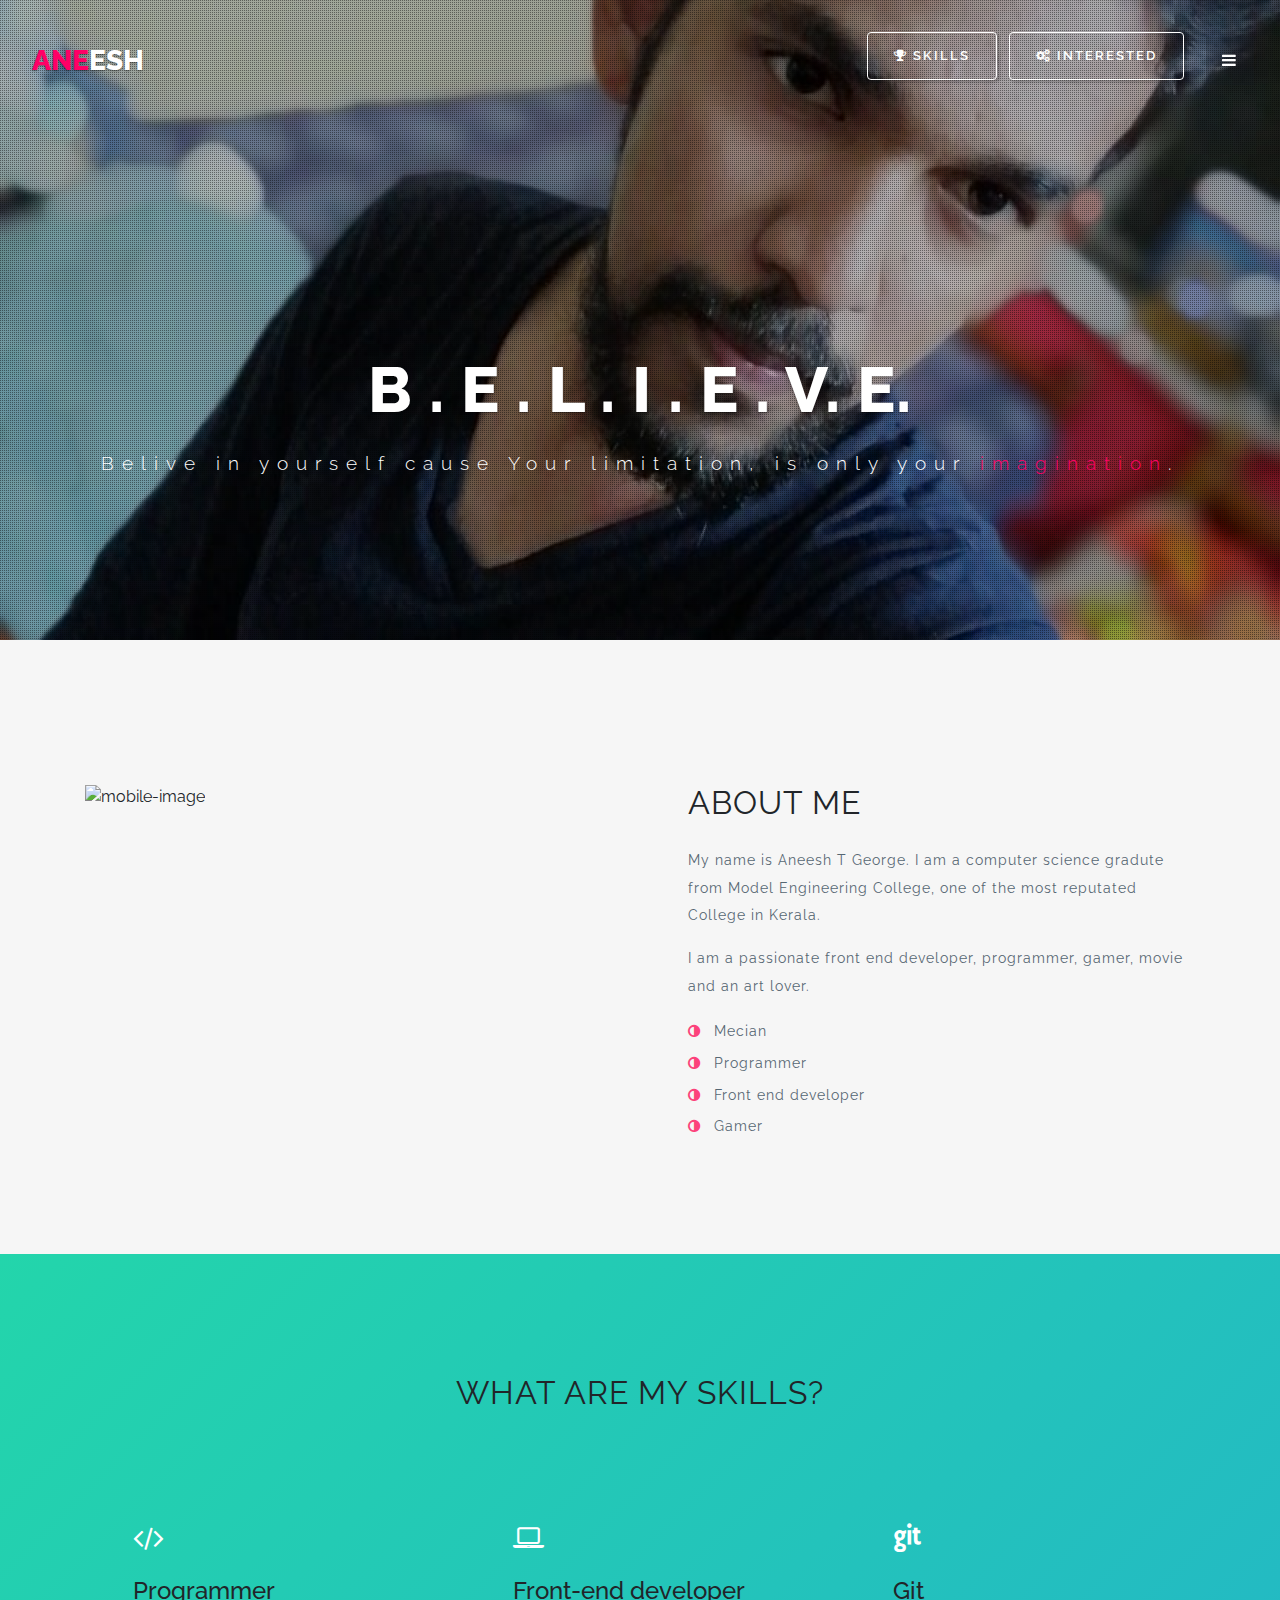
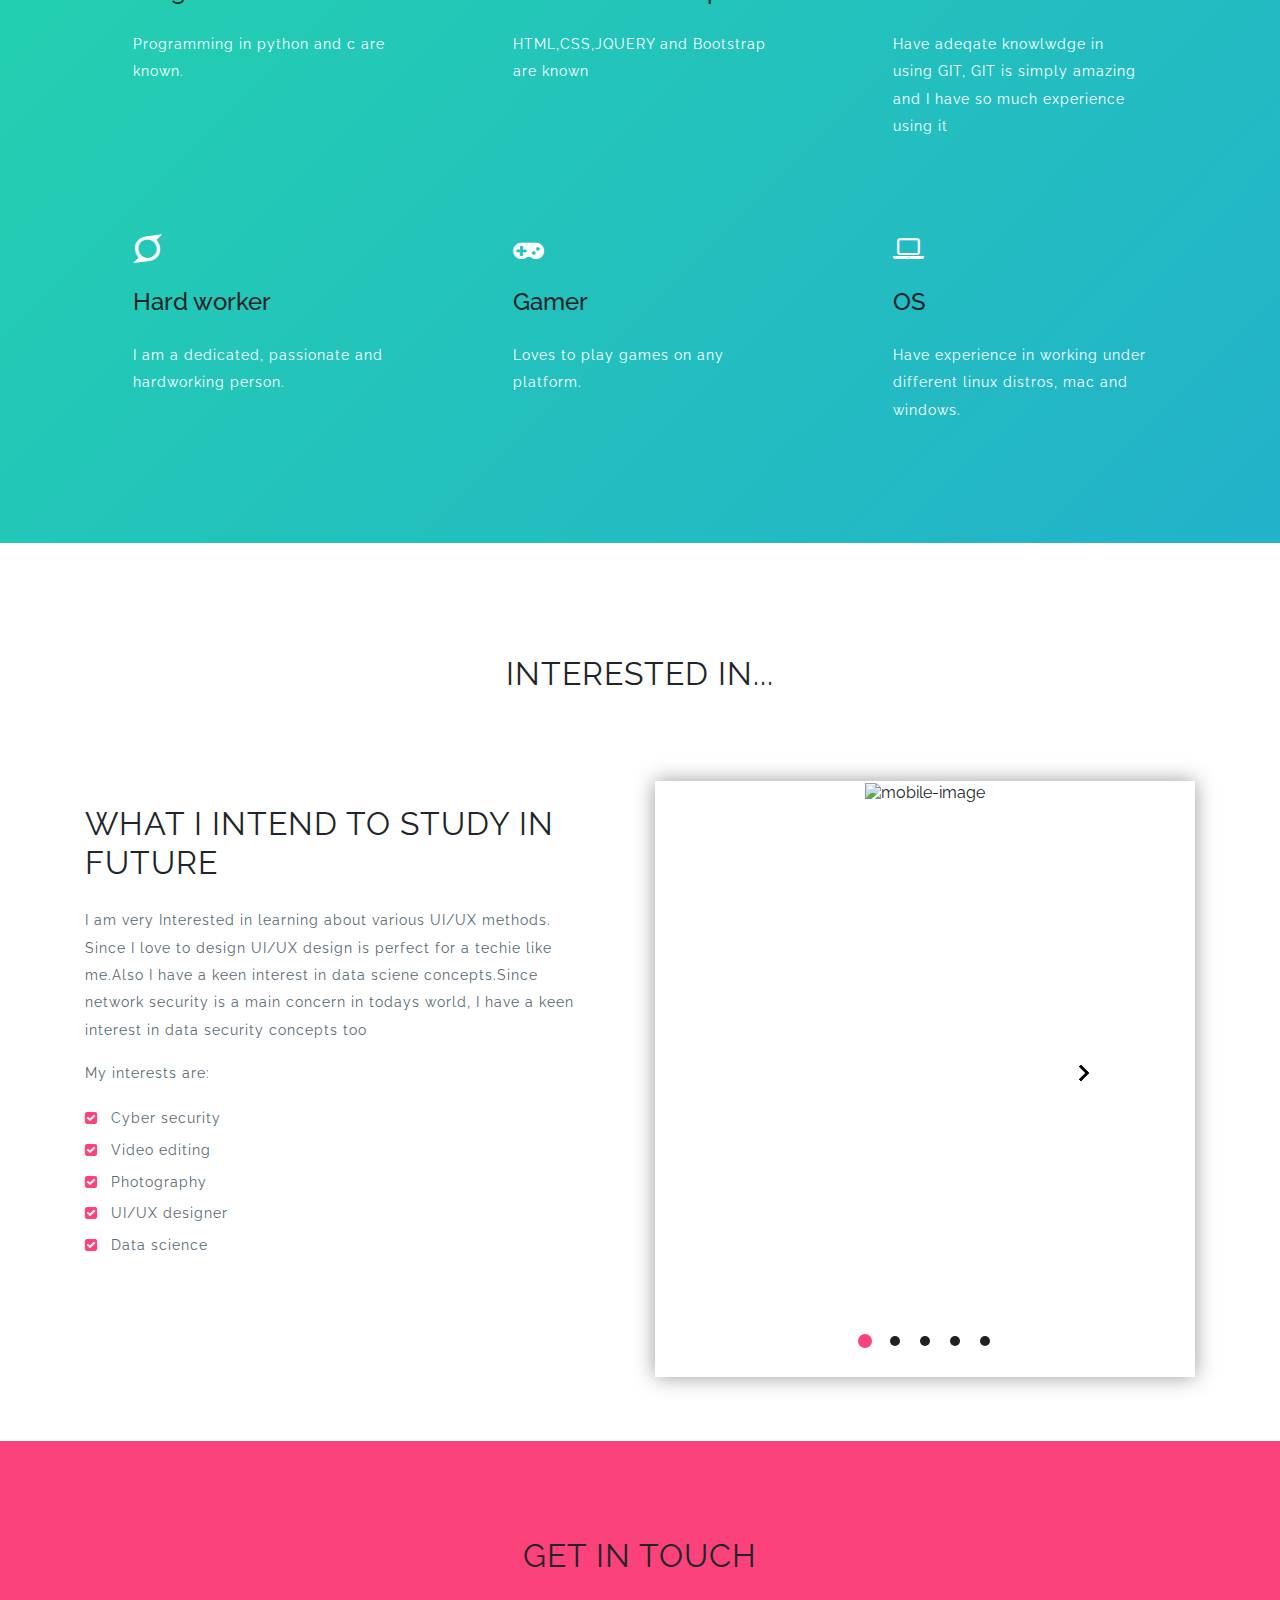
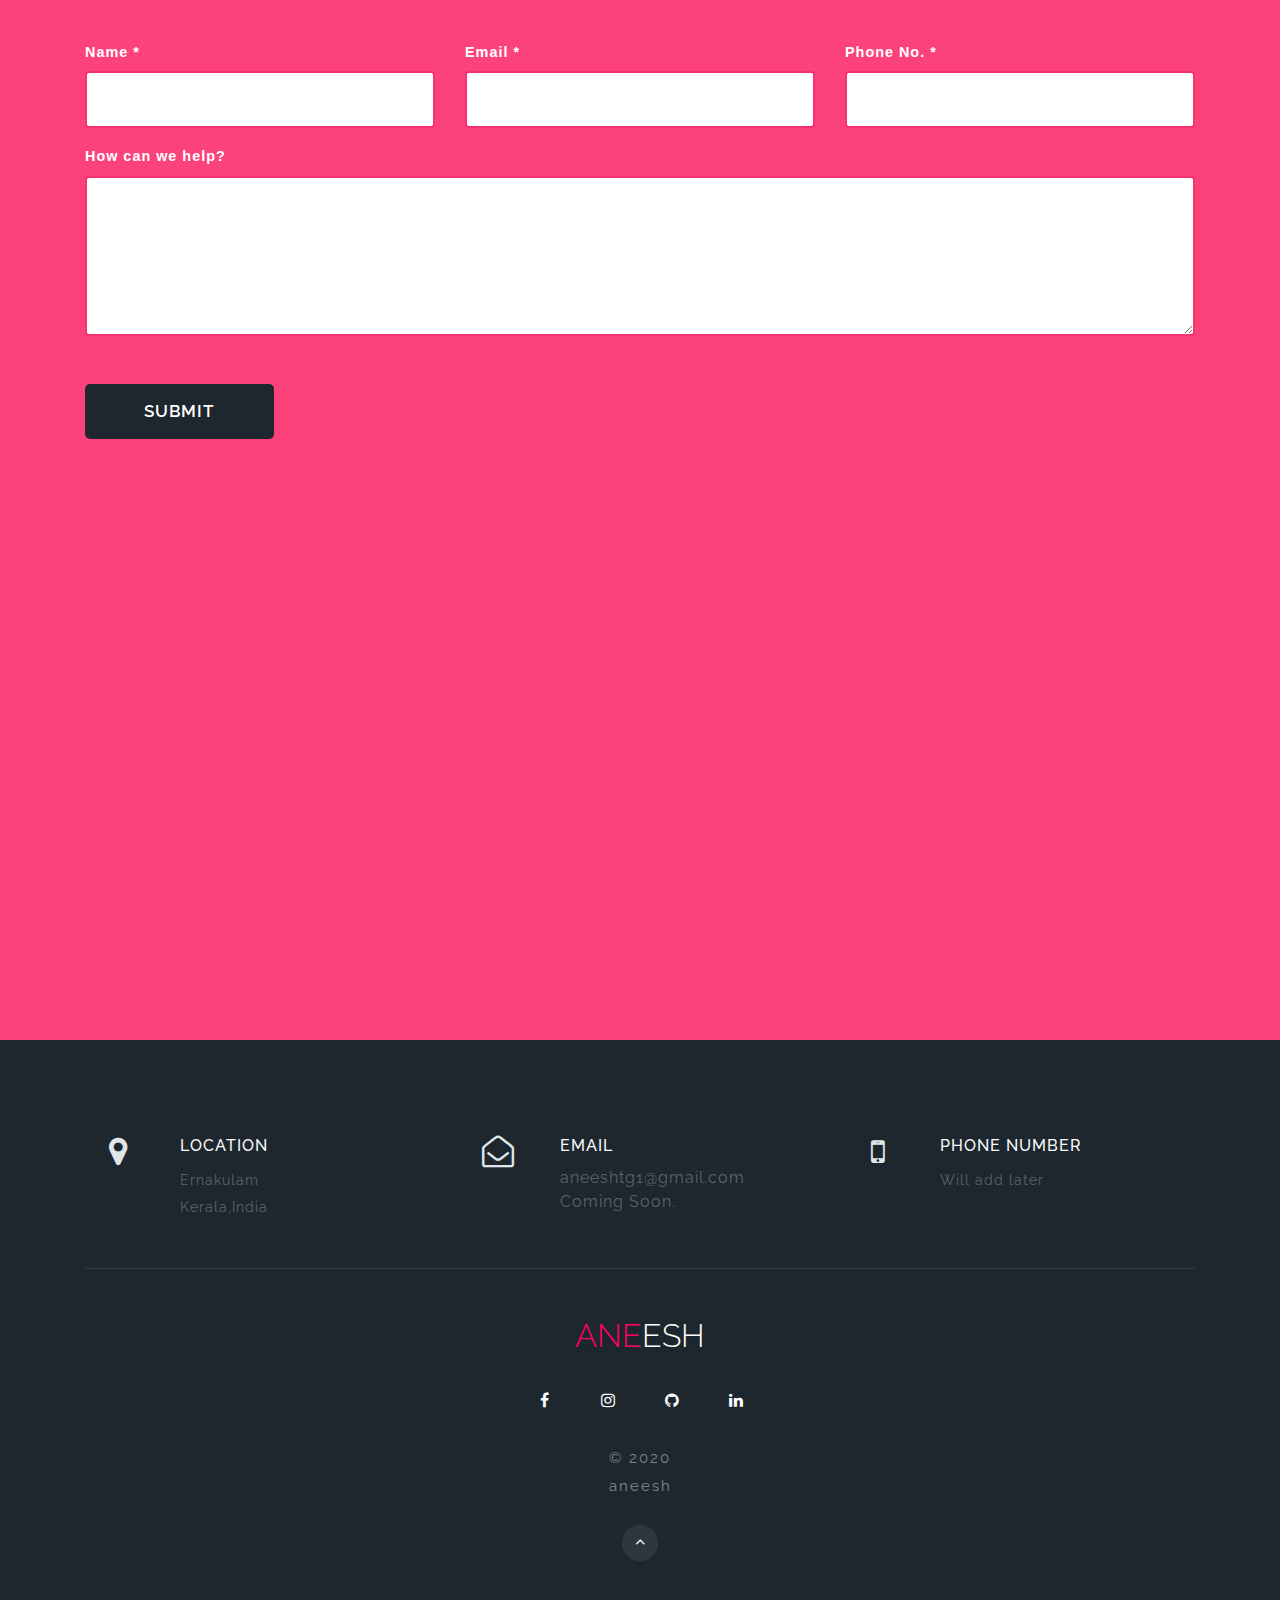
==== commit 689be19f: "more files added" ====
--- a/web/index.html
+++ b/web/index.html
@@ -1,545 +1,430 @@
 <!--
-author: W3layouts
-author URL: http://w3layouts.com
+Author: w3layouts
+Author URL: http://w3layouts.com
 License: Creative Commons Attribution 3.0 Unported
 License URL: http://creativecommons.org/licenses/by/3.0/
 -->
+
 <!DOCTYPE html>
-<html lang="en">
+<html lang="zxx">
+
 <head>
-<title>kittenslove</title>
-<!-- for-mobile-apps -->
-<meta name="viewport" content="width=device-width, initial-scale=1">
-<meta http-equiv="Content-Type" content="text/html; charset=utf-8" />
-<meta name="keywords" content="Client Responsive web template, Bootstrap Web Templates, Flat Web Templates, Android Compatible web template, 
-Smartphone Compatible web template, free webdesigns for Nokia, Samsung, LG, SonyEricsson, Motorola web design" />
-
+    <title>Aneesh</title>
+    <meta name="viewport" content="width=device-width, initial-scale=1">
+    <meta charset="utf-8" />
+    <meta name="keywords" content="Sole Design Responsive web template, Bootstrap Web Templates, Flat Web Templates, Android Compatible web template, 
+	SmartPhone Compatible web template, free WebDesigns for Nokia, Samsung, LG, Sony Ericsson, Motorola web design" />
     <script>
-        addEventListener("load", function () {
+        addEventListener("load", function() {
             setTimeout(hideURLbar, 0);
         }, false);
 
         function hideURLbar() {
             window.scrollTo(0, 1);
         }
+
     </script>
-	
-	<!-- css files -->
-    <link href="css/bootstrap.css" rel='stylesheet' type='text/css' /><!-- bootstrap css -->
-    <link href="css/style.css" rel='stylesheet' type='text/css' /><!-- custom css -->
-    <link href="css/font-awesome.min.css" rel="stylesheet"><!-- fontawesome css -->
-	<!-- //css files -->
-	
-	<!-- google fonts -->
-	<link href="//fonts.googleapis.com/css?family=Source+Sans+Pro:200,200i,300,300i,400,400i,600,600i,700,700i,900,900i&amp;subset=cyrillic,cyrillic-ext,greek,greek-ext,latin-ext,vietnamese" rel="stylesheet">
-	<!-- //google fonts -->
-	
+    <!-- Custom Theme files -->
+    <link href="css/bootstrap.css" type="text/css" rel="stylesheet" media="all">
+    <link href="css/style.css" type="text/css" rel="stylesheet" media="all">
+    <!-- font-awesome icons -->
+    <link href="css/font-awesome.min.css" rel="stylesheet">
+    <!-- //Custom Theme files -->
+    <!-- online-fonts -->
+    <link href="//fonts.googleapis.com/css?family=Raleway:100,100i,200,200i,300,300i,400,400i,500,500i,600,600i,700,700i,800" rel="stylesheet">
+    <!-- //online-fonts -->
 </head>
+
 <body>
 
-<!-- header -->
-<header>
-	<nav class="navbar">
-		<div class="container">
-			<h1 class="wthree-logo">
-				<a href="index.html" id="logoLink"><i class="fa fa-adjust"></i> <span>K</span>ittenLoves</a>
-			</h1>
-
-			<!-- menu -->
-			<ul id="menu">
-				<li>
-					<input id="check02" type="checkbox" name="menu" />
-					<label for="check02"><span class="fa fa-bars" aria-hidden="true"></span></label>
-					<ul class="submenu">
-						<li><a href="index.html" class="active">Home</a></li>
-						<li><a href="#about">About Me</a></li>
-						<li><a href="#services">Services</a></li>
-						<li><a href="#experience">Experience</a></li>
-						<li><a href="#portfolio">Portfolio</a></li>
-						<li><a href="#testimonials">Testimonials</a></li>
-						<li><a href="#contact">Contact Me</a></li>
-					</ul>
-				</li>
-			</ul>
-			<!-- //menu -->
-
-		</div>
-	</nav>
-</header>
-<!-- //header -->
-
-<!-- banner -->
-<div id="home" class="banner-w3pvt d-flex">
-	<div class="container">
-		<div class="row">
-			<div class="col-lg-7 bnr-txt-w3pvt">
-				<div class="bnr-w3pvt-txt mt-sm-5">
-					<h6>Welcome to my Client template</h6>
-					<h2>Hello <span>I'm John Watson</span></h2>
-					<h4>designer - developer - freelancer</h4>
-					<p class="mt-4"> Auctor sit amet aliquam vel, ullamcorper sit amet ligula.
-						Vivamus suscipit tortor eget felis porttitor volutpat. Mauris blandit aliquet elit.</p>
-					<ul class="social_section_1info mt-4">
-						<li class="mb-2 facebook"><a href="#"><span class="fa fa-facebook"></span></a></li>
-						<li class="mb-2 twitter"><a href="#"><span class="fa fa-twitter"></span></a></li>
-						<li class="linkedin"><a href="#"><span class="fa fa-linkedin"></span></a></li>
-						<li class="pinterest"><a href="#"><span class="fa fa-pinterest"></span></a></li>
-					</ul>
-					<a href="#about" class="scroll bnr-btn mr-2">Read more </a>
-					<a href="#contact" class="scroll bnr-btn1">Contact Me </a>
-				</div>
-			</div>
-		</div>
-	</div>
-</div>
-<!-- //banner -->
-	
-<!-- about -->
-<section class="about" id="about">
-	<div class="container-fluid">
-		<div class="row">
-			<div class="col-lg-5 p-0">
-				<img src="images/about1.jpg" alt="" class="img-fluid" />
-			</div>
-			<div class="col-lg-6">
-				<div class="about-right">
-					<h4 class="main">Auctor sit amet aliquam vel, ulla amet.</h4>
-					<p>Auctor sit amet aliquam vel, ullamcorper sit amet ligula. Vivamus suscipit tortor eget felis porttitor volutpat. Mauris blandit
-					aliquet elit.</p>
-					<div class="row mt-sm-5 mt-4 about-right-inner">
-						<div class="col-sm-4 col-6 myphoto-sign text-center">
-							<img src="images/myphoto.jpg" alt="" class="img-fluid rounded-circle"/>
-							<img src="images/signature.png" alt="" class="img-fluid mt-3"/>
-							<a href="#contact" class="scroll abt-btn">Hire Me </a>
-						</div>
-						<div class="col-sm-7 offset-lg-1">
-							<h4>Personal Info</h4>
-							<p>Hello, My name is <strong>John Watson</strong>. I am 6 years experienced <strong>web designer</strong></p>
-							<h4 class="mt-4">Skills & Abilities</h4>
-							<div class="progress-one mt-3">
-								<h4 class="progress-tittle">Web Designing</h4>
-								<div class="progress">
-									<div class="progress-bar" role="progressbar" style="width: 80%" aria-valuenow="80" aria-valuemin="0" aria-valuemax="100"></div>
-								</div>
-							</div>
-							<div class="progress-one my-lg-3">
-								<h4 class="progress-tittle">Photoshop</h4>
-								<div class="progress">
-									<div class="progress-bar bg-danger" role="progressbar" style="width: 65%" aria-valuenow="65" aria-valuemin="0" aria-valuemax="100"></div>
-								</div>
-							</div>
-							<div class="progress-one">
-								<h4 class="progress-tittle">App Development</h4>
-								<div class="progress">
-									<div class="progress-bar bg-info" role="progressbar" style="width: 100%" aria-valuenow="100" aria-valuemin="0" aria-valuemax="100"></div>
-								</div>
-							</div>
-						</div>
-					</div>
-				</div>
-			</div>
-			<h3 class="position">About Me</h3>
-		</div>
-    </div>
-</section>
-<!-- //about -->
-
-<!-- services-->
-<section class="services pt-5" id="services">
-	<div class="container py-lg-5">
-		<p class="paragraph">What I do for you</p>
-		<h3 class="heading mb-sm-5 mb-4">My Services</h3>
-		<div class="row">
-			<div class="col-lg-3 col-sm-6 mb-5">
-			   <div class="panel panel-default">
-				  <div class="panel-thumbnail">
-					<img src="images/s1.png" alt="" class="img-fluid" />
-					<h3>01</h3>
-					<h4 class="mt-3">Web Design</h4>
-					<p class="mt-3">Vivamus suscipit tortort eget felis porttitor elit volutpat. Mauris blandit aliquet elit dolor.</p>
-				  </div>
-				</div>
-			</div>
-			<div class="col-lg-3 col-sm-6 mb-5">
-			   <div class="panel panel-default">
-				  <div class="panel-thumbnail">
-					<img src="images/s2.png" alt="" class="img-fluid" />
-					<h3>02</h3>
-					<h4 class="mt-3">App Developer</h4>
-					<p class="mt-3">Vivamus suscipit tortort eget felis porttitorit elit volutpat. Mauris blandit aliquet elit dolor.</p>
-				  </div>
-				</div>
-			</div>
-			<div class="col-lg-3 col-sm-6 mb-5">
-			   <div class="panel panel-default">
-				  <div class="panel-thumbnail">
-					<img src="images/s3.png" alt="" class="img-fluid" />
-					<h3>03</h3>
-					<h4 class="mt-3">Photoshop</h4>
-					<p class="mt-3">Vivamus suscipit tortort eget felis porttitorit elit volutpat. Mauris blandit aliquet elit dolor.</p>
-				  </div>
-				</div>
-			</div>
-			<div class="col-lg-3 col-sm-6 mb-5">
-				<div class="panel panel-default">
-				  <div class="panel-thumbnail">
-					<img src="images/s4.png" alt="" class="img-fluid" />
-					<h3>04</h3>
-					<h4 class="mt-3">Creative PSD</h4>
-					<p class="mt-3">Vivamus suscipit tortort eget felis porttitorit elit volutpat. Mauris blandit aliquet elit dolor.</p>
-				  </div>
-				</div>
-			</div>
-		</div>
-	</div>
-</section>
-<!-- //services -->
-
-<!-- process -->
-<section class="experience py-5" id="experience">
-	<div class="container py-3">
-		<p class="paragraph">work experience</p>
-		<h3 class="heading mb-sm-5 mb-4">My Experience</h3>
-		<div class="middile-inner-con">
-			<div class="tab-main mx-auto">
-
-				<input id="tab1" type="radio" name="tabs" checked>
-				<label for="tab1"><img src="images/s1.png" alt="" class="img-fluid" /> Company Name 1</label>
-
-				<input id="tab2" type="radio" name="tabs">
-				<label for="tab2"><img src="images/s2.png" alt="" class="img-fluid" /> Company Name 2</label>
-
-				<input id="tab3" type="radio" name="tabs">
-				<label for="tab3"><img src="images/s4.png" alt="" class="img-fluid" /> Company Name 3</label>
-
-				<section id="content1">
-					<div class="menu-grids">
-						<div class="t-in">
-							<div class="text-info-sec">
-								<div class="service-in text-left">
-									<div class="card" >
-										<div class="card-body p-0">
-										<img src="images/s1.png" alt="" class="img-fluid"/>
-										<img src="images/s2.png" alt="" class="img-fluid"/>
-										<img src="images/s3.png" alt="" class="img-fluid"/>
-											<h3 class="mb-md-4">Company Name</h3>
-											<h5 class="my-3 card-title" data-aos="fade-left">Creative Director in some X Company (2001 to 2002)</h5>
-											<p class="card-text" data-aos="fade-left">Lorem ipsum dolor sit amet consectetur adipisicing elit sedc dnmo eiusmod tempor
-											incididunt ut labore. Mauris elementum tortor a nisl aliquet fringilla. Donec et risus augue. Proin
-											sit amet maximus dui. Vivamus lacinia nisi tempor ligula sagittis vehicula.</p>
-										</div>
-									</div>
-								</div>
-							</div>
-						</div>
-					</div>
-				</section>
-
-				<section id="content2">
-					<div class="menu-grids">
-						<div class="t-in">
-							<div class="text-info-sec">
-								<div class="service-in text-left">
-									<div class="card">
-										<div class="card-body p-0">
-										<img src="images/s2.png" alt="" class="img-fluid" />
-										<img src="images/s3.png" alt="" class="img-fluid" />
-										<img src="images/s4.png" alt="" class="img-fluid" />
-											<h3 class="mb-md-4">Company Name</h3>
-											<h5 class="my-3 card-title">UI Developer in some y Company (2002 to 2006)</h5>
-											<p class="card-text">Lorem ipsum dolor sit amet consectetur adipisicing elit sedc dnmo eiusmod tempor
-											incididunt ut labore. Mauris elementum tortor a nisl aliquet fringilla. Donec et risus augue. Proin
-											sit amet maximus dui. Vivamus lacinia nisi tempor ligula sagittis vehicula.</p>
-										</div>
-									</div>
-								</div>
-							</div>
-						</div>
-					</div>
-				</section>
-
-				<section id="content3">
-					<div class="menu-grids">
-						<div class="t-in">
-							<div class="text-info-sec">
-								<div class="service-in text-left">
-									<div class="card">
-										<div class="card-body p-0">
-											<img src="images/s4.png" alt="" class="img-fluid" />
-											<img src="images/s5.png" alt="" class="img-fluid" />
-											<img src="images/s6.png" alt="" class="img-fluid" />
-											<h3 class="mb-md-4">Company Name</h3>
-											<h5 class="my-3 card-title">Mobile App Developer in some z Company (2006 to 2008)</h5>
-											<p class="card-text">Lorem ipsum dolor sit amet consectetur adipisicing elit sedc dnmo eiusmod tempor
-											incididunt ut labore. Mauris elementum tortor a nisl aliquet fringilla. Donec et risus augue. Proin
-											sit amet maximus dui. Vivamus lacinia nisi tempor ligula sagittis vehicula.</p>
-										</div>
-									</div>
-								</div>
-							</div>
-						</div>
-					</div>
-				</section>
-
-			</div>
-		</div>
-	</div>
-</section>
-<!-- //process -->
-
-
-<!-- quote -->
-<section class="quote py-5">
-	<div class="container py-lg-5">
-		<div class="row">
-			<div class="col-lg-8">
-				<h4>" I've worked with some X company for several years and that is the best company in the Market. Mauris elementum tortor a nisl
-				aliquet fringilla. Donec et risus augue. Proin sit amet maximus dui Vivamus lacinia nisi tempor ligula sagittis vehicula."</h4>
-				<h5>designer - developer - freelancer</h5>
-				<img src="images/signature.png" alt="" class="img-fluid"/>
-			</div>
-		</div>
-	</div>
-</section>
-<!-- //quote -->
-
-<!-- portfolio -->
-<section class="portfolio py-5" id="portfolio">
-	<div class="container py-lg-5">
-		<p class="paragraph">My recent Work</p>
-		<h3 class="heading mb-sm-5 mb-4">Portfolio</h3>
-		<div class="row">
-			<div class="col-lg-3 col-md-4 col-6 p-0">
-				<div class="box9">
-					<img src="images/portfolio1.jpg" alt="portfolio" class="img-fluid" />
-					<div class="box-content">
-						<h3 class="title">Portfolio 1</h3>
-						<ul class="icon">
-							<li><a href="#"><i class="fa fa-search"></i></a></li>
-							<li><a href="#"><i class="fa fa-link"></i></a></li>
-						</ul>
-					</div>
-				</div>
-			</div>
-			<div class="col-lg-3 col-md-4 col-6 p-0">
-				<div class="box9">
-					<img src="images/portfolio2.jpg" alt="portfolio" class="img-fluid" />
-					<div class="box-content">
-						<h3 class="title">Portfolio 2</h3>
-						<ul class="icon">
-							<li><a href="#"><i class="fa fa-search"></i></a></li>
-							<li><a href="#"><i class="fa fa-link"></i></a></li>
-						</ul>
-					</div>
-				</div>
-			</div>
-			<div class="col-lg-3 col-md-4 col-6 p-0">
-				<div class="box9">
-					<img src="images/portfolio3.jpg" alt="portfolio" class="img-fluid" />
-					<div class="box-content">
-						<h3 class="title">Portfolio 3</h3>
-						<ul class="icon">
-							<li><a href="#"><i class="fa fa-search"></i></a></li>
-							<li><a href="#"><i class="fa fa-link"></i></a></li>
-						</ul>
-					</div>
-				</div>
-			</div>
-			<div class="col-lg-3 col-md-4 col-6 p-0">
-				<div class="box9">
-					<img src="images/portfolio4.jpg" alt="portfolio" class="img-fluid" />
-					<div class="box-content">
-						<h3 class="title">Portfolio 4</h3>
-						<ul class="icon">
-							<li><a href="#"><i class="fa fa-search"></i></a></li>
-							<li><a href="#"><i class="fa fa-link"></i></a></li>
-						</ul>
-					</div>
-				</div>
-			</div>
-			<div class="col-lg-3 col-md-4 col-6 p-0">
-				<div class="box9">
-					<img src="images/portfolio5.jpg" alt="portfolio" class="img-fluid" />
-					<div class="box-content">
-						<h3 class="title">Portfolio 5</h3>
-						<ul class="icon">
-							<li><a href="#"><i class="fa fa-search"></i></a></li>
-							<li><a href="#"><i class="fa fa-link"></i></a></li>
-						</ul>
-					</div>
-				</div>
-			</div>
-			<div class="col-lg-3 col-md-4 col-6 p-0">
-				<div class="box9">
-					<img src="images/portfolio1.jpg" alt="portfolio" class="img-fluid" />
-					<div class="box-content">
-						<h3 class="title">Portfolio 6</h3>
-						<ul class="icon">
-							<li><a href="#"><i class="fa fa-search"></i></a></li>
-							<li><a href="#"><i class="fa fa-link"></i></a></li>
-						</ul>
-					</div>
-				</div>
-			</div>
-			
-			<div class="col-lg-3 col-md-4 col-6 p-0">
-				<div class="box9">
-					<img src="images/portfolio2.jpg" alt="portfolio" class="img-fluid" />
-					<div class="box-content">
-						<h3 class="title">Portfolio 7</h3>
-						<ul class="icon">
-							<li><a href="#"><i class="fa fa-search"></i></a></li>
-							<li><a href="#"><i class="fa fa-link"></i></a></li>
-						</ul>
-					</div>
-				</div>
-			</div>
-			<div class="col-lg-3 col-md-4 col-6 p-0">
-				<div class="box9">
-					<img src="images/portfolio3.jpg" alt="portfolio" class="img-fluid" />
-					<div class="box-content">
-						<h3 class="title">Portfolio 8</h3>
-						<ul class="icon">
-							<li><a href="#"><i class="fa fa-search"></i></a></li>
-							<li><a href="#"><i class="fa fa-link"></i></a></li>
-						</ul>
-					</div>
-				</div>
-			</div>
-		</div>
-	</div>
-</section>
-<!-- //portfolio -->
-
-<!--clients-->
-<section class="client py-5" id="testimonials">
-  <div class="container py-lg-5">
-		<p class="paragraph">what clients say</p>
-		<h3 class="heading mb-sm-5 mb-4">Testimonials</h3>
-		  <div class="row client-slider-slide">
-			<div class="col-lg-6 col-md-6 w3layouts-txt-says mb-md-0 mb-5">
-			  <div class="clients-info-grid">
-				<p>Mauris elementum tortor a nisl aliquet fringilla. Donec elit ut risus augue. Proin sit amet maximus dui. Vivamus lacinia nisi tempor
-				ligula sagittis vehicula adipiscing. </p>
-				<div class="row">
-					<div class="col-lg-2 col-3 pr-0 img-position mt-3">
-					  <img src="images/t1.png" alt="" class="img-fluid">
-					</div >
-					<div class=" col-lg-10 col-9 clients-txt-info">
-					  <h4 class="mt-4">John Herd</h4>
-					  <p>Graphic Designer</p>
-					</div>
-				  </div>
-			  </div>
-			</div>
-			<div class="col-lg-6 col-md-6 w3layouts-txt-says">
-			  <div class="clients-info-grid">
-				<p>Mauris elementum tortor a nisl aliquet fringilla. Donec elit ut risus augue. Proin sit amet maximus dui. Vivamus lacinia nisi tempor
-				ligula sagittis vehicula adipiscing. </p>
-				<div class="row">
-					<div class="col-lg-2 col-3 pr-0 img-position mt-3">
-					  <img src="images/t2.png" alt="" class="img-fluid">
-					</div >
-					<div class="col-lg-10 col-9 clients-txt-info">
-					  <h4 class="mt-4">Mickey</h4>
-					  <p>Graphic Designer</p>
-					</div>
-				  </div>
-			  </div>
-			</div>
-		  </div>
-	</div>
-</section>
-<!--//clients-->
-
-<!-- Contact -->
-<section class="contact py-5" id="contact">
-	<div class="container py-lg-5">
-		<p class="paragraph">Get in touch with me</p>
-		<h3 class="heading mb-sm-5 mb-4">Contact</h3>
-		<div class="contact-form">
-			<div class="row">
-				<div class="col-lg-8">
-					<form name="contactform" id="contactform" method="post" action="#" onsubmit="return(validate());" novalidate="novalidate">
-						<div class="row">
-							<div class="form-group col-md-6 ">
-							  <label>Name</label>
-							  <input type="text" class="form-control" id="name" placeholder="Enter Name" name="name">
-							</div>
-							<div class="form-group col-md-6">
-							  <label>Email</label>
-							  <input type="email" class="form-control" id="email" placeholder="Enter Email" name="email">
-							</div>
-							<div class="form-group col-md-6">
-							  <label>Phone No.</label>
-							  <input type="text" class="form-control" id="phone" placeholder="Enter Phone no." name="phone">
-							</div>
-							<div class="form-group col-md-6">
-							  <label>Subject</label>
-							  <input type="text" class="form-control" id="subject" placeholder="Enter Subject" name="phone">
-							</div>
-							<div class="form-group col-12">
-							  <label>Message</label>
-							  <textarea name="issues" class="form-control" id="iq" placeholder="Enter Your Message Here"></textarea>
-							</div>				
-							<button type="submit" class="btn btn-default">Submit </button>
-						</div>
-					</form>
-				</div>
-				<section class="w3layouts-map col-lg-4 mt-lg-0 mt-5">
-					<iframe src="https://www.google.com/maps/embed?pb=!1m18!1m12!1m3!1d3023.9503398796587!2d-73.9940307!3d40.719109700000004!2m3!1f0!2f0!3f0!3m2!1i1024!2i768!4f13.1!3m3!1m2!1s0x89c25a27e2f24131%3A0x64ffc98d24069f02!2sCANADA!5e0!3m2!1sen!2sin!4v1441710758555" allowfullscreen=""></iframe>
-				</section>
-			</div>
-		</div>
-	</div>
-</section>
-<!-- //Contact -->		
-		
-<!-- footer -->
-<footer class="py-lg-5 py-4">
-	<div class="container">
-		<div class="row">
-			<div class="col-lg-2">
-				<h3 class="wthree-logo mt-3">
-					<a href="index.html" id="logoLink1"><span class="fa fa-adjust"></span> <span>C</span>lient</a>
-				</h3>
-			</div>
-			<div class="col-lg-7 my-lg-0 my-4">
-				<p><span class="fa mr-2 fa-map-marker"></span>2130 Fulton Street, San Diego, CA 94117-1080 USA</p>
-				<p class="mt-2"><span class="fa mr-2 fa-envelope"></span><a href="mailto:info@example.com">info@example.com</a>, <span class="fa ml-3 mr-2 fa-phone"></span>1-600-1234-567</p>
-			</div>
-			<div class="col-lg-3 copy-right p-0 text-lg-right">
-			
-				<p>Follow me on social media</p>
-				<ul class="social_section_1info">
-					<li class="mb-2 facebook"><a href="#"><span class="fa fa-facebook"></span></a></li>
-					<li class="mb-2 twitter"><a href="#"><span class="fa fa-twitter"></span></a></li>
-					<li class="linkedin"><a href="#"><span class="fa fa-linkedin"></span></a></li>
-					<li class="pinterest"><a href="#"><span class="fa fa-pinterest"></span></a></li>
-				</ul>
-			</div>
-		</div>
-	</div>
-</footer>
-<!-- //footer -->
-
-<!-- copyright -->
-<div class="copyright py-3 text-center">
-	<div class="container">
-		<p class="my-2">© 2019 Client. All rights reserved | Design by
-			<a href="http://w3layouts.com"> W3layouts.</a>
-		</p>
-	</div>
-</div>
-<!-- copyright -->
-
-<!-- move top -->
-<div class="move-top text-right">
-	<a href="#home" class="move-top"> 
-		<span class="fa fa-angle-up  mb-3" aria-hidden="true"></span>
-	</a>
-</div>
-<!-- move top -->
-
+    <section class="main-banner" id="home">
+        <div class="layer">
+            <div class="header-wthree-top-w3layouts text-right">
+                <h1 class="logo"><a href="index.html"><span style="color:#ff0066;">ANE</span>esh</a></h1>
+                <ul class="list-unstyled apps-lists text-right">
+                    <li>
+                        <a href="#services" class="btn"><span class="fa fa-trophy"aria-hidden="true"></span> Skills</a>
+                    </li>
+                    <li class="ml-2">
+                        <a href="#screen" class="btn"><span class="fa fa-cogs"aria-hidden="true"></span> Interested</a>
+                    </li>
+                </ul>
+                <ul id="menu">
+                    <li>
+                        <input id="check02" type="checkbox" name="menu" />
+                        <label for="check02"><span class="fa fa-bars" aria-hidden="true"></span></label>
+                        <ul class="submenu">
+                            <li><a href="index.html">Home</a></li>
+                            <li><a href="#about" class="scroll">About Me</a></li>
+                            <li><a href="#services" class="scroll">Skills</a></li>
+                            <li><a href="#screen" class="scroll">Interested</a></li>
+                            
+                            <li><a href="#contact" class="scroll">Contact Me</a></li>
+                        </ul>
+                    </li>
+                </ul>
+            </div>
+            <div class="container">
+                <div class="baner-info-w3layouts text-center">
+                    <h3>B <span>. </span>E <span>. </span>L <span>. </span>I <span>. </span>E <span>. </span> V<span>. </span>E<span>. </span></h3>
+                    <h6 class="mx-auto mt-md-4 mt-3">Belive in yourself cause Your limitation, is only your <span style="color:#ff0066;">imagination</span>.</h6>
+                </div>
+            </div>
+        </div>
+    </section>
+    <!-- //banner -->
+    <!--/ banner-bottom-w3ls -->
+    <section class=" banner-bottom-w3ls py-lg-5 py-4" style="background: #f6f6f6;" id="about">
+        <div class="container py-sm-5 py-4">
+            <div class="ab-grids row text-left pb-3">
+                <div class="col-lg-6 pt-lg-5 ">
+                    <img src="https://www.pngkit.com/png/detail/25-258694_cool-avatar-transparent-image-cool-boy-avatar.png" class="img-fluid" style="height: 23em;" alt="mobile-image">
+                </div>
+                <div class="col-lg-6 pl-lg-5">
+                    <div class="header-wthree pt-lg-5 pt-3 text-left">
+                        <h3 class="tittle mb-lg-4 mb-3">About Me</h3>
+                    </div>
+                    <p>My name is Aneesh T George. I am a computer science gradute from Model Engineering College, one of the most reputated College in Kerala.</p>
+                    <p class="my-3">I am a passionate front end developer, programmer, gamer, movie and an art lover.</p>
+                    <ul class="tic-info list-unstyled">
+                        <li>
+
+                            <span class="fa fa-adjust mr-2"></span> Mecian
+
+                        </li>
+                        <li>
+
+                            <span class="fa fa-adjust mr-2"></span> Programmer
+
+                        </li>
+                        <li>
+
+                            <span class="fa fa-adjust mr-2"></span> Front end developer
+
+                        </li>
+                        <li>
+
+                            <span class="fa fa-adjust mr-2"></span> Gamer
+
+                        </li>
+                    </ul>
+                </div>
+
+
+            </div>
+
+
+        </div>
+    </section>
+    <!--// banner-bottom-w3ls-->
+    <!--/services -->
+    <section class="services py-lg-5 py-4 " id="services">
+        <div class="container py-sm-4 py-4">
+            <div class="header-wthree py-lg-5 py-3 text-center">
+                <h3 class="tittle mb-lg-3 mb-3">What are my skills?</h3>
+            </div>
+            <div class="feature-grids row text-left">
+                <div class="col-lg-4">
+                    <div class="bottom-gd p-lg-5 p-3">
+                        <span class="fa fa-code" aria-hidden="true"></span>
+                        <h4 class="my-4">Programmer</h4>
+                        <p style="color:white">Programming in python and c are known.</p>
+                    </div>
+                </div>
+                <div class="col-lg-4">
+                    <div class="bottom-gd2-active p-lg-5 p-3">
+                        <span class="fa fa-laptop" aria-hidden="true"></span>
+                        <h4 class="my-4">Front-end developer</h4>
+                        <p style="color:white">HTML,CSS,JQUERY and Bootstrap are known</p>
+                    </div>
+                </div>
+                <div class="col-lg-4">
+                    <div class="bottom-gd p-lg-5 p-3">
+                        <span class="fa fa-git" aria-hidden="true"></span>
+                        <h4 class="my-4">Git</h4>
+                        <p style="color:white">Have adeqate knowlwdge in using GIT, GIT is simply amazing and I have so much experience using it</p>
+                    </div>
+                </div>
+                <div class="col-lg-4">
+
+                    <div class="bottom-gd p-lg-5 p-3">
+                        <span class="fa fa-superpowers" aria-hidden="true"></span>
+                        <h4 class="my-4">Hard worker</h4>
+                        <p style="color:white">I am a dedicated, passionate and hardworking person.</p>
+                    </div>
+                </div>
+                <div class="col-lg-4">
+                    <div class="bottom-gd p-lg-5 p-3">
+                        <span class="fa fa-gamepad" aria-hidden="true"></span>
+                        <h4 class="my-4">Gamer</h4>
+                        <p style="color:white">Loves to play games on any platform.</p>
+                    </div>
+                </div>
+                <div class="col-lg-4">
+                    <div class="bottom-gd p-lg-5 p-3">
+                        <span class="fa fa-laptop" aria-hidden="true"></span>
+                        <h4 class="my-4">OS</h4>
+                        <p style="color:white">Have experience in working under different linux distros, mac and windows.</p>
+                    </div>
+                </div>
+
+            </div>
+
+
+        </div>
+    </section>
+    <!--// services -->
+
+    <!-- banner-bottom-w3ls1 -->
+    <section class="mobile py-lg-5 py-5" id="screen">
+        <div class="container py-sm-3 py-3">
+            <div class="header-wthree py-lg-5 text-center">
+                <h3 class="tittle mb-lg-3 mb-3"> Interested in...</h3>
+            </div>
+            <div class="row">
+                <div class="col-lg-6 pr-lg-5">
+                    <div class="header-wthree pt-lg-5 pt-3 text-left">
+                        <h3 class="tittle mb-lg-4 mb-3">What I intend to study in future</h3>
+                    </div>
+                    <p>I am very Interested in learning about various UI/UX methods. Since I love to design UI/UX design is perfect for a techie like me.Also I have a keen interest in data sciene concepts.Since network security is a main concern in todays world, I have a keen interest in data security concepts too</p>
+                    <p class="my-3">My interests are:</p>
+                    <ul class="tic-info list-unstyled">
+                        <li>
+
+                            <span class="fa fa-check-square mr-2"></span> Cyber security
+
+                        </li>
+                        <li>
+
+                            <span class="fa fa-check-square mr-2"></span> Video editing
+
+                        </li>
+                        <li>
+
+                            <span class="fa fa-check-square mr-2"></span> Photography
+
+                        </li>
+                        <li>
+
+                            <span class="fa fa-check-square mr-2"></span> UI/UX designer
+
+                        </li>
+                        <li>
+
+                            <span class="fa fa-check-square mr-2"></span> Data science
+
+                        </li>
+                    </ul>
+                </div>
+                <div class="slider col-lg-6 mt-4">
+                    <div class="csslider infinity" id="slider1">
+                        <input type="radio" name="slides" checked="checked" id="slides_1" />
+                        <input type="radio" name="slides" id="slides_2" />
+                        <input type="radio" name="slides" id="slides_3" />
+                        <input type="radio" name="slides" id="slides_4" />
+                        <input type="radio" name="slides" id="slides_5" />
+                        <ul>
+                            <li>
+                                <div id="bg">
+                                    <img src="https://www.freevector.com/uploads/vector/preview/25247/cyber.jpg" class="img-fluid" style="width: 100%; height:30em;" alt="mobile-image">
+                                </div>
+                            </li>
+                            <li>
+                                <div id="bg1">
+                                    <img src="https://image.freepik.com/free-vector/video-editing_1223-596.jpg" class="img-fluid" style="width: 100%; height:auto;" alt="mobile-image">
+                                </div>
+                            </li>
+                            <li>
+                                <div id="bg2">
+                                    <img src="https://cdn3.vectorstock.com/i/1000x1000/51/37/photography-logo-sign-photo-camera-emblem-vector-22805137.jpg" class="img-fluid" style="width: 100%;height: auto;" alt="mobile-image">
+                                </div>
+                            </li>
+                            <li>
+                                <div id="bg3">
+                                    <img src="https://www.amhwebstudio.co.in/blog/wp-content/uploads/2019/08/UIUXdesign.png" class="img-fluid" style="width: 100%;height: 30em;" alt="mobile-image">
+                                </div>
+                            </li>
+                            <li>
+                                <div id="bg4">
+                                    <img src="https://thumbs.dreamstime.com/z/data-science-vector-illustration-business-man-icons-data-science-vector-illustration-business-man-icons-136615238.jpg" class="img-fluid" style="width: 100%;height: 35em;" alt="mobile-image">
+                                </div>
+                            </li>
+
+                        </ul>
+                        <br>
+                        <br>
+                        <br>
+                        <br>
+                        <div class="arrows">
+                            <label for="slides_1"></label>
+                            <label for="slides_2"></label>
+                            <label for="slides_3"></label>
+                            <label for="slides_4"></label>
+                            <label for="slides_5"></label>
+
+                        </div>
+                        <div class="navigation mt--8">
+                            <div>
+                                <label for="slides_1"></label>
+                                <label for="slides_2"></label>
+                                <label for="slides_3"></label>
+                                <label for="slides_4"></label>
+                                <label for="slides_5"></label>
+                            </div>
+                        </div>
+                    </div>
+                </div>
+            </div>
+        </div>
+    </section>
+    <!-- //banner-bottom-w3ls1 -->
+    
+    <!-- Gallery -->
+    
+    <!--//gallery -->
+    <!-- banner-bottom-w3ls1 -->
+    
+    <!-- //banner-bottom-w3ls1 -->
+    <!--/ banner-bottom-w3ls -->
+    
+    <!--// banner-bottom-w3ls-->
+    <!--/testimonials-->
+    
+
+    <!-- contact -->
+    <section class="contact py-5" id="contact">
+        <div class="container">
+            <div class="header-wthree py-lg-5 py-4 text-center">
+                <h3 class="tittle mb-lg-3 mb-3"> Get In Touch</h3>
+            </div>
+            <div class="contact-form mx-auto text-left">
+                <form name="contactform" id="contactform" method="post" action="#" onsubmit="return(validate());" novalidate="novalidate">
+                    <div class="row">
+                        <div class="col-lg-4 con-gd">
+                            <div class="form-group" data-aos="fade-up">
+                                <label>Name *</label>
+                                <input type="text" class="form-control" id="name" placeholder="" name="name">
+                            </div>
+                        </div>
+                        <div class="col-lg-4 con-gd">
+                            <div class="form-group" data-aos="fade-up">
+                                <label>Email *</label>
+                                <input type="email" class="form-control" id="email" placeholder="" name="email">
+                            </div>
+                        </div>
+                        <div class="col-lg-4 con-gd">
+                            <div class="form-group" data-aos="fade-up">
+                                <label>Phone No. *</label>
+                                <input type="text" class="form-control" id="phone" placeholder="" name="phone">
+                            </div>
+                        </div>
+
+                    </div>
+
+                    <div class="form-group mb-5">
+                        <label>How can we help?</label>
+                        <textarea name="issues" class="form-control" id="iq" placeholder=""></textarea>
+                    </div>
+                    <div class="contact-page">
+                        <button type="submit" class="btn btn-default">Submit</button>
+                    </div>
+                </form>
+            </div>
+            <div class="map my-md-5 my-3">
+
+                <iframe src="https://www.google.com/maps/embed?pb=!1m14!1m12!1m3!1d3929.561241145712!2d76.35335221967135!3d9.970414498925011!2m3!1f0!2f0!3f0!3m2!1i1024!2i768!4f13.1!5e0!3m2!1sen!2sin!4v1595461604991!5m2!1sen!2sin" width="600" height="450" frameborder="0" style="border:0;" allowfullscreen="" aria-hidden="false" tabindex="0"></iframe>
+        </div>
+
+    </section>
+    <!-- //contact -->
+
+    <!-- footer -->
+    <footer class="footer py-sm-5 py-5">
+        <div class="container py-xl-5 py-lg-3">
+            <div class="contact_grid_left">
+                <ul class="list-unstyled row text-left">
+                    <li class="col-lg-4 adress-info">
+                        <div class="row">
+                            <div class="col-md-3 text-lg-center adress-icon">
+                                <span class="fa fa-map-marker"></span>
+                            </div>
+                            <div class="col-md-9 text-left">
+                                <h6>Location</h6>
+                                <p>Ernakulam
+                                    <br>Kerala,India</p>
+                            </div>
+                        </div>
+                    </li>
+
+                    <li class="col-lg-4 adress-info">
+                        <div class="row">
+                            <div class="col-md-3 text-lg-center adress-icon">
+                                <span class="fa fa-envelope-open-o"></span>
+                            </div>
+                            <div class="col-md-9 text-left">
+                                <h6>Email</h6>
+                                <a href="mailto:info@example.com">aneeshtg1@gmail.com</a>
+                                <br>
+                                <a href="mailto:info@example.com">Coming Soon.</a>
+                            </div>
+                        </div>
+                    </li>
+                    <li class="col-lg-4 adress-info">
+                        <div class="row">
+                            <div class="col-md-3 text-lg-center adress-icon">
+                                <span class="fa fa-mobile"></span>
+                            </div>
+                            <div class="col-md-9 text-left">
+                                <h6>Phone Number</h6>
+                                <p>Will add later</p>
+                                
+                            </div>
+                        </div>
+                    </li>
+                </ul>
+
+            </div>
+
+            <div class="logo-2 text-center mt-4">
+                <h2><a class="logo" href="index.html"><span style="color:#ff0066;">ANE</span>esh</a></h2>
+            </div>
+            <!-- social icons footer -->
+            <div class="mobl-footer text-center mt-4">
+                <ul class="list-unstyled">
+                    <li>
+                        <a href="#">
+							<span class="fa fa-facebook-f"></span>
+						</a>
+                    </li>
+                    <li class="mx-1">
+                        <a href="#">
+							<span class="fa fa-instagram"></span>
+						</a>
+                    </li>
+                    <li>
+                        <a href="https://github.com/Aneeshtgeorge">
+							<span class="fa fa-github"></span>
+						</a>
+                    </li>
+                    <li class="ml-1">
+                        <a href="#">
+							<span class="fa fa-linkedin"></span>
+						</a>
+                    </li>
+                </ul>
+            </div>
+            <!-- copyright -->
+            <p class="copy-right-grids text-li text-center my-sm-4 my-4">© 2020<br>
+                <a href="">aneesh</a>
+            </p>
+            <div class="top_move text-center">
+                <a href="#home" class="move-top"><span class="fa fa-angle-up  mb-3" aria-hidden="true"></span></a>
+            </div>
+            <!-- //copyright -->
+        </div>
+    </footer>
+    <!-- footer -->
+    <!--<script src="jj.js"></script>-->
 </body>
-</html>+
+</html>
--- a/web/css/style.css
+++ b/web/css/style.css
@@ -1,47 +1,25 @@
-/*--
-Author: W3layouts
-Author URL: http://w3layouts.com
-License: Creative Commons Attribution 3.0 Unported
-License URL: http://creativecommons.org/licenses/by/3.0/
---*/
-html,
-body {
+/*--Author: W3Layouts
+	Author URL: http://w3layouts.com
+	License: Creative Commons Attribution 3.0 Unported
+	License URL: http://creativecommons.org/licenses/by/3.0/
+ --*/
+
+body,
+html {
     margin: 0;
-    font-size: 100%;
+    font-family: 'Raleway', sans-serif;
     background: #fff;
-	font-family: 'Source Sans Pro', sans-serif;
+    scroll-behavior: smooth;
 }
 
 body a {
-    text-decoration: none;
     transition: 0.5s all;
     -webkit-transition: 0.5s all;
     -moz-transition: 0.5s all;
     -o-transition: 0.5s all;
     -ms-transition: 0.5s all;
-
-}
-html {
-  scroll-behavior: smooth;
-}
-body img {
-    max-width: 100%;
-}
-
-a:hover {
     text-decoration: none;
-}
-
-input[type="button"],
-input[type="submit"],
-input[type="text"],
-input[type="email"],
-input[type="search"] {
-    transition: 0.5s all;
-    -webkit-transition: 0.5s all;
-    -moz-transition: 0.5s all;
-    -o-transition: 0.5s all;
-    -ms-transition: 0.5s all;
+    outline: none;
 }
 
 h1,
@@ -51,43 +29,119 @@
 h5,
 h6 {
     margin: 0;
-    letter-spacing: 1px;
+    font-family: 'Raleway', sans-serif;
 }
 
 p {
     margin: 0;
-    line-height: 2em;
+    color: #566773;
+    font-size: 0.9em;
+    line-height: 1.9em;
     letter-spacing: 1px;
 }
 
 ul {
     margin: 0;
     padding: 0;
+}
+
+ul {
     list-style-type: none;
 }
 
-/*--/navbar--*/
-header {
-    position: absolute;
-    width: 100%;
-    z-index: 9;
-}
-
-/* menu */
+body a:hover {
+    text-decoration: none;
+}
+
+body a:focus {
+    outline: none;
+    text-decoration: none;
+}
+
+.list-group-item {
+    background-color: transparent;
+}
+
+.title {
+    font-size: 54px;
+    color: #000;
+    letter-spacing: 2px;
+    font-weight: 400;
+    text-transform: capitalize;
+}
+
+h6.top-title {
+    font-size: 21px;
+    margin-bottom: 21px;
+    color: #4a4949;
+}
+
+.clr {
+    color: #fff;
+}
+
+.title-sub p,
+.rooms-agile-left p,
+.slider-room-info p,
+.ser-inner-info p,
+.abut-inner-wls-head p,
+.contact-list-grid p,
+.contact-list-grid p a,
+.blog-agile-text-middle p,
+.blog-txt-info p {
+    font-size: 14px;
+    color: #000;
+    line-height: 28px;
+}
+
+.video-info-img p {
+    color: #fff;
+}
+
+/*-- header-wthree --*/
+
+.header-wthree-call h4 {
+    font-size: 15px;
+    color: #fff;
+    padding-top: 22px;
+    display: inline-block;
+}
+
+/*Style for the first level menu bar*/
+
+.header-wthree-top-w3layouts {
+    position: relative;
+    padding: 2em 2em;
+}
+
+h1.logo {
+    float: left;
+}
+
+h1.logo a {
+    font-size: 0.7em;
+    text-decoration: none;
+    color: #fff;
+    font-weight: 800;
+    text-transform: uppercase;
+    text-shadow: 0 1px 2px rgba(0, 0, 0, 0.37);
+    font-family: 'Raleway', sans-serif;
+}
+
 ul#menu {
-    position: absolute;
-    /* top: 2%; */
-    /* width: 3em; */
-    /* height: 3em; */
+    position: fixed;
+    top: 4%;
+    width: 3em;
+    height: 3em;
     margin: 0;
-    /* background: rgba(21, 30, 37, 0.32); */
-    color: #fff;
+    /* padding: 0 1em; */
+    background: #151e253d;
+    color: #ffffff;
     z-index: 99;
-    right: 14%;
-    font-size: 29px;
-}
-
-ul#menu>li {
+    right: 2%;
+}
+
+ul#menu > li {
     float: left;
     list-style-type: none;
     position: relative;
@@ -97,15 +151,40 @@
 ul#menu label {
     position: relative;
     display: block;
+    padding: 0 18px 0 12px;
+    line-height: 3em;
     transition: background 0.3s;
     cursor: pointer;
-    text-align: center;
-    margin: 0;
-}
-
-ul#menu label span {
-    line-height: 1em;
-}
+}
+
+/*hide the inputs*
+ul#menu label:after {
+    content: "";
+    position: absolute;
+    display: block;
+    top: 50%;
+    right: 5px;
+    width: 0;
+    height: 0;
+    border-top: 4px solid rgba(255, 255, 255, .5);
+    border-bottom: 0 solid rgba(255, 255, 255, .5);
+    border-left: 4px solid transparent;
+    border-right: 4px solid transparent;
+    transition: border-bottom .1s, border-top .1s .1s;
+}
+
+ul#menu label:hover,
+ul#menu iul#menu nput:checked ~ label {
+    background: rgba(0, 0, 0, .3);
+}
+
+ul#menu input:checked ~ label:after {
+    border-top: 0 solid rgba(255, 255, 255, .5);
+    border-bottom: 4px solid rgba(255, 255, 255, .5);
+    transition: border-top .1s, border-bottom .1s .1s;
+}
+
+/*hide the inputs*/
 
 ul#menu input {
     display: none
@@ -113,7 +192,7 @@
 
 /*show the second levele menu of the selected voice*/
 
-ul#menu input:checked~ul.submenu {
+ul#menu input:checked ~ ul.submenu {
     max-height: 360px;
     transition: max-height 0.5s ease-in;
 }
@@ -128,337 +207,740 @@
     background: #f7f7f7;
     transition: max-height 0.5s ease-out;
     position: absolute;
-    min-width: 8em;
+    min-width: 11em;
     right: 0;
     border-radius: 4px;
-    -webkit-border-radius: 4px;
-    -o-border-radius: 4px;
-    -ms-border-radius: 4px;
-    -moz-border-radius: 4px;
     box-shadow: 0 1px 8px rgba(20, 21, 21, 0.37);
-    -webkit-box-shadow: 0 1px 8px rgba(20, 21, 21, 0.37);
-    -moz-box-shadow: 0 1px 8px rgba(20, 21, 21, 0.37);
 }
 
 ul.submenu li a {
     display: block;
-    padding: 9px;
-    color: #000;
+    padding: 12px;
+    color: #141d24;
+    text-decoration: none;
+    transition: background .3s;
     text-align: center;
-	text-transform: uppercase;
-    color: #3b5fa1;
+    font-size: 0.9em;
+    font-weight: 600;
+}
+
+ul.submenu li a:hover {
+    background: #FC427B;
+}
+
+/*--/apps--*/
+
+ul.apps-lists {
+    padding-right: 4em;
+}
+
+ul.apps-lists li {
+    display: inline-block;
+}
+
+ul.apps-lists li a {
+    background: transparent;
+    color: #fff;
+    padding: 1em 2em;
+    border-radius: 4px;
+    box-shadow: 2px 2px 2px 1px rgba(0, 0, 0, 0.15);
+    font-size: 13px;
+    display: inline-block;
+    border: 1px solid #fff;
+    transition: all 500ms ease;
+    text-align: justify;
+    text-transform: uppercase;
+    font-weight: 600;
+    letter-spacing: 2px;
+}
+
+ul.apps-lists li a:hover {
+    background: #FC427B;
+    border: 1px solid #FC427B;
+}
+
+ul.apps-lists li a span {
+    color: #fff;
+}
+
+/*-- //header-wthree --*/
+
+.inner-banner {
+    background: url(../images/banner.jpg) no-repeat center;
+    -webkit-background-size: cover;
+    -moz-background-size: cover;
+    -o-background-size: cover;
+    -ms-background-size: cover;
+    background-size: cover;
+    position: relative;
+    min-height: 250px;
+}
+
+/*-- banner --*/
+
+.main-banner {
+    background: url(../images/me.jpeg) center no-repeat;
+    -webkit-background-size: cover;
+    -moz-background-size: cover;
+    -o-background-size: cover;
+    -ms-background-size: cover;
+    background-size: cover;
+    position: relative;
+    min-height: 100em;
+}
+
+.layer {
+    background: url(../images/dots.png);
+    min-height: 50em;
+}
+
+.baner-info-w3layouts {
+    padding: 17em 0 0;
+    margin: 0 auto;
+}
+
+.baner-info-w3layouts h3 {
+    color: #ffff;
+    font-size: 4em;
+    font-weight: 800;
     letter-spacing: 1px;
-    font-size: 16px;
+    opacity: 1;
+    text-shadow: 0 1px 2px rgba(0, 0, 0, 0.37);
+    text-transform: uppercase;
+}
+
+.baner-info-w3layouts h6 {
+    font-size: 1.3em;
+    color: #fff;
+    letter-spacing: 8px;
+    font-weight: 300;
+}
+
+/*-----*/
+
+.csslider {
+    display: inline-block;
+    position: relative;
+    margin-bottom: 0px;
+    width: 100%;
+    margin: 0 auto;
+    box-shadow: 0 0 20px rgba(0, 0, 0, 0.4);
+}
+
+.csslider > input {
+    display: none;
+}
+
+.csslider > input:nth-of-type(10):checked ~ ul li:first-of-type {
+    margin-left: -900%;
+}
+
+.csslider > input:nth-of-type(9):checked ~ ul li:first-of-type {
+    margin-left: -800%;
+}
+
+.csslider > input:nth-of-type(8):checked ~ ul li:first-of-type {
+    margin-left: -700%;
+}
+
+.csslider > input:nth-of-type(7):checked ~ ul li:first-of-type {
+    margin-left: -600%;
+}
+
+.csslider > input:nth-of-type(6):checked ~ ul li:first-of-type {
+    margin-left: -500%;
+}
+
+.csslider > input:nth-of-type(5):checked ~ ul li:first-of-type {
+    margin-left: -400%;
+}
+
+.csslider > input:nth-of-type(4):checked ~ ul li:first-of-type {
+    margin-left: -300%;
+}
+
+.csslider > input:nth-of-type(3):checked ~ ul li:first-of-type {
+    margin-left: -200%;
+}
+
+.csslider > input:nth-of-type(2):checked ~ ul li:first-of-type {
+    margin-left: -100%;
+}
+
+.csslider > input:nth-of-type(1):checked ~ ul li:first-of-type {
+    margin-left: 0%;
+}
+
+.csslider > ul {
+    position: relative;
+    height: 500px;
+    z-index: 1;
+    font-size: 0;
+    line-height: 0;
+    margin: 0 auto;
+    padding: 0;
+    overflow: hidden;
+    white-space: nowrap;
+    -moz-box-sizing: border-box;
+    -webkit-box-sizing: border-box;
+    box-sizing: border-box;
+}
+
+.csslider > ul > li {
+    position: relative;
+    display: inline-block;
+    width: 100%;
+    height: 100%;
+    overflow: hidden;
+    font-size: 15px;
+    font-size: initial;
+    line-height: normal;
+    -moz-transition: all 0.5s cubic-bezier(0.4, 1.3, 0.65, 1);
+    -o-transition: all 0.5s ease-out;
+    -webkit-transition: all 0.5s cubic-bezier(0.4, 1.3, 0.65, 1);
+    transition: all 0.5s cubic-bezier(0.4, 1.3, 0.65, 1);
+    vertical-align: top;
+    -moz-box-sizing: border-box;
+    -webkit-box-sizing: border-box;
+    box-sizing: border-box;
+    white-space: normal;
+}
+
+.csslider > ul > li.scrollable {
+    overflow-y: scroll;
+}
+
+.csslider > .navigation {
+    position: absolute;
+    bottom: 7%;
+    left: 50%;
+    z-index: 10;
+    margin-bottom: -10px;
+    font-size: 0;
+    line-height: 0;
+    text-align: center;
+    -webkit-touch-callout: none;
+    -webkit-user-select: none;
+    -khtml-user-select: none;
+    -moz-user-select: none;
+    -ms-user-select: none;
+    user-select: none;
+}
+
+.csslider > .navigation > div {
+    margin-left: -100%;
+}
+
+.csslider > .navigation label {
+    position: relative;
+    display: inline-block;
+    cursor: pointer;
+    border-radius: 50%;
+    margin: 0 10px;
+    padding: 5px;
+    background: #1d2124;
+}
+
+.csslider > .navigation label:hover:after {
+    opacity: 1;
+}
+
+.csslider > .navigation label:after {
+    content: '';
+    position: absolute;
+    left: 50%;
+    top: 50%;
+    margin-left: -7px;
+    margin-top: -7px;
+    background: #FC427B;
+    border-radius: 50%;
+    padding: 7px;
+    opacity: 0;
+}
+
+.csslider > .arrows {
+    -webkit-touch-callout: none;
+    -webkit-user-select: none;
+    -khtml-user-select: none;
+    -moz-user-select: none;
+    -ms-user-select: none;
+    user-select: none;
+}
+
+.csslider.inside .navigation {
+    bottom: 10px;
+    margin-bottom: 10px;
+}
+
+.csslider.inside .navigation label {
+    border: 1px solid #7e7e7e;
+}
+
+.csslider > input:nth-of-type(1):checked ~ .navigation label:nth-of-type(1):after,
+.csslider > input:nth-of-type(2):checked ~ .navigation label:nth-of-type(2):after,
+.csslider > input:nth-of-type(3):checked ~ .navigation label:nth-of-type(3):after,
+.csslider > input:nth-of-type(4):checked ~ .navigation label:nth-of-type(4):after,
+.csslider > input:nth-of-type(5):checked ~ .navigation label:nth-of-type(5):after,
+.csslider > input:nth-of-type(6):checked ~ .navigation label:nth-of-type(6):after,
+.csslider > input:nth-of-type(7):checked ~ .navigation label:nth-of-type(7):after,
+.csslider > input:nth-of-type(8):checked ~ .navigation label:nth-of-type(8):after,
+.csslider > input:nth-of-type(9):checked ~ .navigation label:nth-of-type(9):after,
+.csslider > input:nth-of-type(10):checked ~ .navigation label:nth-of-type(10):after,
+.csslider > input:nth-of-type(11):checked ~ .navigation label:nth-of-type(11):after {
+    opacity: 1;
+}
+
+.csslider > .arrows {
+    position: absolute;
+    top: 50%;
+    width: 100%;
+    height: 26px;
+    z-index: 1;
+    -moz-box-sizing: content-box;
+    -webkit-box-sizing: content-box;
+    box-sizing: content-box;
+}
+
+.csslider > .arrows label {
+    display: none;
+    position: absolute;
+    top: -48%;
+    padding: 6px;
+    box-shadow: inset 2px -2px 0 1px #000;
+    cursor: pointer;
+    -moz-transition: box-shadow 0.15s, margin 0.15s;
+    -o-transition: box-shadow 0.15s, margin 0.15s;
+    -webkit-transition: box-shadow 0.15s, margin 0.15s;
+    transition: box-shadow 0.15s, margin 0.15s;
+}
+
+.csslider > .arrows label:hover {
+    box-shadow: inset 3px -3px 0 2px  #FC427B;
+    margin: 0 0px;
+}
+
+.csslider > .arrows label:before {
+    content: '';
+    position: absolute;
+    top: -100%;
+    left: -100%;
+    height: 300%;
+    width: 300%;
+}
+
+.csslider.infinity > input:first-of-type:checked ~ .arrows label.goto-last,
+.csslider > input:nth-of-type(1):checked ~ .arrows > label:nth-of-type(0),
+.csslider > input:nth-of-type(2):checked ~ .arrows > label:nth-of-type(1),
+.csslider > input:nth-of-type(3):checked ~ .arrows > label:nth-of-type(2),
+.csslider > input:nth-of-type(4):checked ~ .arrows > label:nth-of-type(3),
+.csslider > input:nth-of-type(5):checked ~ .arrows > label:nth-of-type(4),
+.csslider > input:nth-of-type(6):checked ~ .arrows > label:nth-of-type(5),
+.csslider > input:nth-of-type(7):checked ~ .arrows > label:nth-of-type(6),
+.csslider > input:nth-of-type(8):checked ~ .arrows > label:nth-of-type(7),
+.csslider > input:nth-of-type(9):checked ~ .arrows > label:nth-of-type(8),
+.csslider > input:nth-of-type(10):checked ~ .arrows > label:nth-of-type(9),
+.csslider > input:nth-of-type(11):checked ~ .arrows > label:nth-of-type(10) {
+    display: block;
+    left: 20%;
+    right: auto;
+    -moz-transform: rotate(45deg);
+    -ms-transform: rotate(45deg);
+    -o-transform: rotate(45deg);
+    -webkit-transform: rotate(45deg);
+    transform: rotate(45deg);
+}
+
+.csslider.infinity > input:last-of-type:checked ~ .arrows label.goto-first,
+.csslider > input:nth-of-type(1):checked ~ .arrows > label:nth-of-type(2),
+.csslider > input:nth-of-type(2):checked ~ .arrows > label:nth-of-type(3),
+.csslider > input:nth-of-type(3):checked ~ .arrows > label:nth-of-type(4),
+.csslider > input:nth-of-type(4):checked ~ .arrows > label:nth-of-type(5),
+.csslider > input:nth-of-type(5):checked ~ .arrows > label:nth-of-type(6),
+.csslider > input:nth-of-type(6):checked ~ .arrows > label:nth-of-type(7),
+.csslider > input:nth-of-type(7):checked ~ .arrows > label:nth-of-type(8),
+.csslider > input:nth-of-type(8):checked ~ .arrows > label:nth-of-type(9),
+.csslider > input:nth-of-type(9):checked ~ .arrows > label:nth-of-type(10),
+.csslider > input:nth-of-type(10):checked ~ .arrows > label:nth-of-type(11),
+.csslider > input:nth-of-type(11):checked ~ .arrows > label:nth-of-type(12) {
+    display: block;
+    right: 20%;
+    left: auto;
+    -moz-transform: rotate(225deg);
+    -ms-transform: rotate(225deg);
+    -o-transform: rotate(225deg);
+    -webkit-transform: rotate(225deg);
+    transform: rotate(225deg);
+}
+
+#slider1 > ul > li:nth-of-type(1) {}
+
+#slider1 > ul > li:nth-of-type(2) {}
+
+#slider1 > ul > li:nth-of-type(3) {}
+
+#slider1 > ul > li:nth-of-type(4) {}
+
+#slider1 > ul > li:nth-of-type(5) {}
+
+#slider1 > input:nth-of-type(1):checked ~ ul #bg,
+#slider1 > input:nth-of-type(2):checked ~ ul #bg1,
+#slider1 > input:nth-of-type(3):checked ~ ul #bg2,
+#slider1 > input:nth-of-type(4):checked ~ ul #bg3,
+#slider1 > input:nth-of-type(5):checked ~ ul #bg4 {
+    width: 100%;
+    -moz-transition: 0.5s 0.5s;
+    -o-transition: 0.5s 0.5s;
+    -webkit-transition: 0.5s 0.5s;
+    transition: 0.5s 0.5s;
+    text-align: center;
+    padding: 0;
+    /*----*
+    height: 100%;
+    background: rgba(0, 0, 0, 0.17);
+     /*----*/
+}
+
+#slider1 > input:nth-of-type(1):checked ~ ul #bg div,
+#slider1 > input:nth-of-type(2):checked ~ ul #bg1 div,
+#slider1 > input:nth-of-type(3):checked ~ ul #bg2 div,
+#slider1 > input:nth-of-type(4):checked ~ ul #bg3 div,
+#slider1 > input:nth-of-type(5):checked ~ ul #bg4 div {
+    -moz-transform: translate(0);
+    -ms-transform: translate(0);
+    -o-transform: translate(0);
+    -webkit-transform: translate(0);
+    transform: translate(0);
+    -moz-transition: 0.5s 0.9s;
+    -o-transition: 0.5s 0.9s;
+    -webkit-transition: 0.5s 0.9s;
+    transition: 0.5s 0.9s;
+}
+
+#bg,
+#bg1,
+#bg2,
+#bg3,
+#bg4 {
+    /*----*
+    color: #fff;
+    padding: 22px 0;
+     /*----*/
+    z-index: 10;
+    overflow: hidden;
+}
+
+#bg:before,
+#bg1:before,
+#bg2:before,
+#bg3:before, 
+#bg4:before{
+    content: '';
+    position: absolute;
+    left: -1px;
+    top: 1px;
+    height: 100%;
+    width: 100%;
+    z-index: -1;
+}
+
+#bg:after,
+#bg1:after,
+#bg2:after,
+#bg3:after, 
+#bg4:after{
+    content: '';
+    position: absolute;
+    left: 0;
+    top: 0;
+    height: 100%;
+    width: 100%;
+    z-index: 20;
+    pointer-events: none;
+}
+
+#bg div,
+#bg1 div,
+#bg2 div,
+#bg3 div,
+#bg4 div {
+    -moz-transform: translate(120%);
+    -ms-transform: translate(120%);
+    -o-transform: translate(120%);
+    -webkit-transform: translate(120%);
+    transform: translate(120%);
+}
+
+.scrollable p {
+    padding: 30px;
+    text-align: justify;
+    line-height: 140%;
+    font-size: 120%;
+}
+
+#center {
+    text-align: center;
+    margin-top: 25%;
+}
+
+#center a {
+    text-decoration: none;
+    text-transform: uppercase;
+    letter-spacing: 2px;
+    font-variant: small-caps;
+}
+
+/*___________________________________ LINK ___________________________________ */
+
+a.nice-link {
+    position: relative;
+    color: #71ad37;
+}
+
+h1 a.nice-link:after {
+    border-bottom: 1px solid #a5ff0e;
+}
+
+a.nice-link:after {
+    text-align: justify;
+    display: inline-block;
+    content: attr(data-text);
+    position: absolute;
+    left: 0;
+    top: 0;
+    white-space: nowrap;
+    overflow: hidden;
+    color: #a5ff0e;
+    min-height: 100%;
+    width: 0;
+    max-width: 100%;
+    background: #3A3A3A;
+    -moz-transition: 0.3s;
+    -o-transition: 0.3s;
+    -webkit-transition: 0.3s;
+    transition: 0.3s;
+}
+
+a.nice-link:hover {
+    color: #71ad37;
+}
+
+a.nice-link:hover:after {
+    width: 100%;
+}
+
+/*___________________________________ SIGN ___________________________________ */
+
+#dex-sign {
+    width: 255px;
+    height: 84px;
+    position: absolute;
+    left: 33%;
+    top: 45%;
+    opacity: 0.7;
+    background: url(http://www.drygiel.com/projects/sign/frames-255-white.png) 0 0 no-repeat;
+}
+
+#dex-sign:hover {
+    opacity: 1;
+    -webkit-filter: invert(30%) brightness(80%) sepia(100%) contrast(110%) saturate(953%) hue-rotate(45deg);
+}
+
+@-webkit-keyframes sign-anim {
+    to {
+        background-position: 0 -7140px;
+    }
+}
+
+@-moz-keyframes sign-anim {
+    to {
+        background-position: 0 -7140px;
+    }
+}
+
+@keyframes sign-anim {
+    to {
+        background-position: 0 -7140px;
+    }
+}
+
+
+/*-- //slider --*/
+
+/*--/banner-bottom-w3ls--*/
+
+
+h3.tittle,
+h3.tittle.two {
+    font-size: 2em;
+    letter-spacing: 1px;
+    color: #212529;
+    font-weight: 400;
+    text-transform: uppercase;
+}
+
+h3.tittle.two {
+    color: #fff;
+}
+
+/*--//banner-bottom-w3ls--*/
+
+ul.tic-info li {
+    color: #566773;
+    font-size: 0.9em;
+    line-height: 2.2em;
+    letter-spacing: 1px;
+}
+
+ul.tic-info li span {
+    color: #FC427B;
+}
+
+/*--/services--*/
+
+.services {
+    background: linear-gradient(-45deg, #ee7752, #e73c7e, #23a6d5, #23d5ab);
+	background-size: 400% 400%;
+	animation: gradient 15s ease infinite;
+}
+@keyframes gradient {
+	0% {
+		background-position: 0% 50%;
+	}
+	50% {
+		background-position: 100% 50%;
+	}
+	100% {
+		background-position: 0% 50%;
+	}
+}
+
+.feature-grids h3 {
+    font-size: 1em;
+    color: #373f46;
+    letter-spacing: 1px;
+    text-transform: uppercase;
     font-weight: 600;
 }
 
-ul.submenu li a:hover,
-ul.submenu li a.active {
-    color: #2a5298;
-}
-
-/* //menu */
-.navbar {
-	padding: 1em 2em;
-	border-bottom: 1px solid rgba(243, 242, 242, 0.41);
-}
-
-h1.wthree-logo a {
-	text-transform: capitalize;
-	font-size: 0.9em;
-	font-weight: 400;
-	color: #fff;
-}
-
-h1.wthree-logo a span {
-	font-weight: 800;
-}
-
-a.scroll.bnr-btn{
-    background: #fff;
-    border: 2px solid #fff;
-    text-transform: capitalize;
-    color: #2a5298;
-    padding: 10px 25px;
-    display: inline-block;
-    margin-top: 2em;
-    letter-spacing: 1px;
-    font-size: 16px;
-    font-weight: 600;
-}
-a.scroll.bnr-btn1 {
+.feature-grids p {
+    margin: 0;
+}
+
+.feature-grids span {
+    font-size: 1.8em;
+    vertical-align: middle;
+    color:white;
+}
+
+/*----*
+.bottom-gd:hover span,
+.bottom-gd2-active span {
+    color: #2d3436;
+}
+/*----*/
+
+#app-serve {
+    background: #1e272e;
+}
+
+#app-serve .bottom-gd h3 {
+    color: #fff;
+}
+
+/*--//services--*/
+
+.stats-info {
+    background: url(../images/banner3.jpg) no-repeat top;
+    background-size: cover;
+    -webkit-background-size: cover;
+    -moz-background-size: cover;
+    -o-background-size: cover;
+    -ms-background-size: cover;
+    min-height: 30em;
+}
+
+.layer.three {
+    min-height: 30em;
+}
+
+.counter {
+    background: none;
+    padding: 20px 0;
+    border-radius: 0;
+    color: #fff;
+}
+
+.counter span {
+    font-size: 1.5em;
+    vertical-align: middle;
+    background: #0062cc;
+    width: 65px;
     background: transparent;
-    border: 2px solid #fff;
-    text-transform: capitalize;
-    color: #fff;
-    padding: 10px 25px;
-    display: inline-block;
-    margin-top: 2em;
-    letter-spacing: 1px;
-    font-size: 16px;
-    font-weight: 600;
-}
-
-a.scroll.bnr-btn i{
-    vertical-align: middle;
-}
-
-
-.bnr-w3pvt-txt {
-	margin-left: 0em;
-}
-
-/* banner */
-
-.banner-w3pvt {
-	background: url(../images/banner.jpg) no-repeat center;
-	background-size: cover;
-	position: relative;
-}
-
-.bnr-txt-w3pvt {
-    margin: 12em 0 9em;
-}
-.banner-w3pvt:before {
-	content: '';
-	position: absolute;
-	width: 100%;
-	height: 100%;
-	top: 0;
-	left: 0;
-	background: rgba(0, 0, 0, 0.5);
-	background-size: cover;
-	opacity: 0.9;
-	background: #1e3c72;  /* fallback for old browsers */
-	background: -webkit-linear-gradient(to right, #2a5298, rgba(30, 60, 114, 0.59));  /* Chrome 10-25, Safari 5.1-6 */
-	background: linear-gradient(to right, #2a5298, rgba(30, 60, 114, 0.59)); /* W3C, IE 10+/ Edge, Firefox 16+, Chrome 26+, Opera 12+, Safari 7+ */
-
-}
-.bnr-w3pvt-txt h2 {
-    font-size: 60px;
-    font-weight: 600;
-    color: #fff;
-	text-shadow: 0 1px 2px rgba(0, 0, 0, 0.37);
-}
-.bnr-w3pvt-txt p {
-    color: #eee;
-}
-
-.bnr-w3pvt-txt h6 {
-    font-size: 17px;
-    color: #fff;
-    margin-bottom: 30px;
-    position: relative;
-    text-transform: capitalize;
-}
-
-.bnr-w3pvt-txt h6:after {
-    position: absolute;
-    content: '';
-    width: 8%;
-	height: 1px;
-    background: #fff;
-    left: 0;
-	bottom: -70%
-}
-.bnr-w3pvt-txt h2 span{
-}
-.bnr-w3pvt-txt h4 {
-    text-transform: capitalize;
-    color: #eee;
-    letter-spacing: 1px;
-    font-size: 26px;
-}
-ul.social_section_1info li {
-    display: inline-block;
-}
-ul.social_section_1info a {
-    margin-right: 4px;
-    width: 40px;
-    height: 40px;
-    display: block;
-    background: #3b5fa1;
-    text-align: center;
-    line-height: 40px;
+    height: 65px;
+    line-height: 2.6em;
+    margin: 0.5em 0;
     border-radius: 50%;
     -webkit-border-radius: 50%;
+    -o-border-radius: 50%;
+    -ms-border-radius: 50%;
     -moz-border-radius: 50%;
+    border: 2px solid #fff;
+    width: 65px;
+    height: 65px;
+    line-height: 2.6em;
+    margin: 0.5em 0;
+    border-radius: 50%;
+    -webkit-border-radius: 50%;
+    -o-border-radius: 50%;
     -ms-border-radius: 50%;
-    -o-border-radius: 50%;
-}
-ul.social_section_1info a span.fa {
-    color: #fff;
-    font-size: 13.5px;
-    line-height: 40px;
-}
-/* //banner */
-
-/*-- about --*/
-
-.about{
-	position: relative;
-}
-h3.position {
-    position: absolute;
-    font-size: 60px;
-    font-weight: 800;
-    letter-spacing: 5px;
-    transform: rotate(90deg);
-    right: -2%;
-    top: 30%;
-    color: #333;
-}
-.about-right h4.main {
-    font-size: 24px;
-    text-transform: capitalize;
+    -moz-border-radius: 50%;
+}
+
+.count-title {
+    font-size: 2.5em;
+    margin-top: 10px;
+    margin-bottom: 0;
+    text-align: center;
+    color: #fff;
     font-weight: 600;
-    margin: 1em 0;
-}
-.about-right {
-    padding: 3em;
-}
-.about-right p {
-    font-size: 16px;
-    color: #777;
-}
-a.abt-btn {
-    background: #2a5298;
-    border: 2px solid #2a5298;
-    text-transform: capitalize;
-    color: #fff;
-    padding: 10px 25px;
-    display: inline-block;
-    margin-top: 2em;
-    letter-spacing: 1px;
+    text-transform: uppercase;
+}
+
+.count-text {
     font-size: 15px;
-    font-weight: 600;
-}
-.about-right-inner h4 {
-    font-size: 24px;
-    text-transform: capitalize;
-    font-weight: 600;
-    line-height: 38px;
-}
-.about-right-inner p {
-    line-height: 28px;
-}
-.progress-one .progress {
-    height: 0.3rem;
-}
-.progress {
-    font-size: 0.75em;
-    line-height: 8em;
+    margin-top: 10px;
+    margin-bottom: 0;
     text-align: center;
-    background-color: #d6d9da;
-    border-radius: 0.25rem;
-    margin-bottom: 1em;
-}
-.about-right-inner h4.progress-tittle {
-    color: #888;
-    font-size: 0.85em;
+    color: #fff;
+    font-weight: 400;
     text-transform: uppercase;
-    margin-bottom: .5em;
-    letter-spacing: 1px;
-    line-height: inherit;
-}
-
-/*-- //about --*/
-
-/*-- services --*/
-.services{
-	background: #f8f9fa;
-}
-.panel-thumbnail p {
-    font-size: 17px;
-    color: #777;
-    line-height: 28px;
-}
-.panel-thumbnail h4 {
-    font-size: 20px;
-    text-transform: capitalize;
-    font-weight: 600;
-}
-.panel-thumbnail h3 {
-    color: #2a5298;
-}
-.panel-thumbnail img {
-    width: 150px;
-}
-.panel.panel-default {
-    box-shadow: 0px 2px 5px 2px rgba(76, 110, 245, .1);
-	background: #fff;
-    padding: 1.5em;
-}
-h3.heading {
-    font-size: 40px;
-    font-weight: 600;
-	color: #333;
-}
-/*-- //services --*/
-
-
-/*--/tabs --*/
-
-.tech-btm h5 {
-	font-size: 0.9em;
-	line-height: 1.4em;
-	font-weight: 600;
-}
-
-.menu-img-info h5 {
-	font-size: 1.8em;
-	color: #7b7d80;
-	text-shadow: 0 1px 2px rgba(0, 0, 0, 0.37);
-	line-height: 1.4em;
-}
-
-p.sub-meta {
-	color: #1cbbb4;
-	font-size: 1.2em;
-	font-weight: 600;
-}
-
-.text-info-sec p {
-	color: #666;
-	font-size: 17px;
-}
-
-.text-info-sec h3 {
-    font-size: 2.5em;
-    color: #2a5298;
-    font-weight: 300;
-    text-transform: capitalize;
-    letter-spacing: 0;
-}
-.text-info-sec h5 {
-	font-size: 1.4em;
-	color: #333;
-	text-shadow: 0 1px 2px rgba(18, 18, 19, 0.13);
-	font-weight: 600;
-	text-transform: uppercase;
-}
-.text-info-sec i {
-    color: #333;
-    font-size: 50px;
-}
-.card {
+    letter-spacing: 2px;
+}
+
+.fa-2x {
+    margin: 0 auto;
+    float: none;
+    display: table;
+    color: #4ad1e5;
+}
+
+.stats-inner-con {
+    padding-top: 8em;
+}
+
+/*--//counter--*/
+
+.tab-main {
+    padding: 40px;
     border: none;
-}
-.tab-main img {
-    width: 65px;
-}
-.tab-main .card img {
-    width: 80px;
-}
-.middile-inner-con h5 {
-    font-size: 24px;
-    text-transform: capitalize;
-    font-weight: 400;
-    color: #333;
-}
+    background: transparent;
+    box-shadow: none;
+    width: 70%;
+}
+
 .tab-main section {
     display: none;
-    padding: 2em 0 0;
+    padding: 4em 0 2em 0;
     border-top: 1px solid #abc;
 }
 
@@ -469,16 +951,11 @@
 .tab-main label {
     display: inline-block;
     margin: 0 0 -1px;
-    width: 32.8%;
-    text-align: left;
+    padding: 15px 25px;
+    font-weight: 600;
+    text-align: center;
     color: #1e272e;
-    padding: 0.2em 0em;
-    letter-spacing: 1px;
-    background: bottom;
-    font-size: 20px;
-    border-left: 4px solid transparent;
-    font-weight: 600;
-    text-transform: uppercase;
+    border: 1px solid transparent;
 }
 
 .tab-main span {
@@ -492,19 +969,32 @@
     opacity: 0;
 }
 
+.tab-main label[for*='1']:before {
+    content: '\f1cb';
+}
+
+.tab-main label[for*='2']:before {
+    content: '\f17d';
+}
+
+.tab-main label[for*='3']:before {
+    content: '\f16c';
+}
+
+.tab-main label[for*='4']:before {
+    content: '\f171';
+}
+
 .tab-main label:hover {
+    color: #789;
     cursor: pointer;
 }
 
 .tab-main input:checked + label {
+    color: #FC427B;
+    border: 1px solid #abc;
+    border-top: 2px solid #FC427B;
     border-bottom: 1px solid #fff;
-    color: #2a5298;
-    border-bottom: 2px solid;
-    background: #f8f9fa;
-    font-size: 20px;
-    padding: 0.2em 0em;
-    font-weight: 600;
-    text-transform: uppercase;
 }
 
 .tab-main #tab1:checked ~ #content1,
@@ -527,553 +1017,698 @@
     }
 }
 
-/*--//tabs--*/
-
-/*-- gallery --*/
-
-/*********************** Demo - 9 *******************/
-.box9 .box-content,.box9 .icon li,.box9 img{transition:all .35s ease 0s}
-.box9 .icon,.box9 .title{width:100%;font-size:22px}
-.box9{background:#fff;text-align:center;position:relative;padding: 2px}
-.box9 img{width:100%;height:auto}
-.box9:hover img{opacity:.5}
-.box9 .box-content{padding:30px 10px 30px 0;background:rgba(0,0,0,.65);position:absolute;top:0;left:0;bottom:0;right:0;opacity:0}
-.box9:hover .box-content{top:10px;left:10px;bottom:10px;right:10px;opacity:1}
-.box9 .title{color:#fff;line-height:17px;margin:5px 0;position:absolute;bottom:55%}
-.box10 .icon li a,.box9 .icon li a{line-height:38px;border-radius:50%}
-.box9 .icon{list-style:none;padding:0;margin:0;position:absolute;top:50%}
-.box9 .icon li{display:inline-block;opacity:0;transform:translateY(40px)}
-.box9:hover .icon li{opacity:1;transform:translateY(0)}
-.box9:hover .icon li:first-child{transition-delay:.1s}
-.box9:hover .icon li:nth-child(2){transition-delay:.2s}
-.box9 .icon li a{display:block;width:38px;height:38px;background:#f39c12;font-size:15px;color:#fff;margin-right:5px;transition:all .35s ease 0s;-webkit-transition:all .35s ease 0s}
-.box9 .icon a:hover{background:#fff;color:#f39c12;}
-@media only screen and (max-width:990px){}
-}
-p.paragraph {
-    color: #888;
-    font-size: 16px;
-    text-transform: capitalize;
-	position: relative;
-    margin-left: 60px;
-}
-p.paragraph:after {
-    position: absolute;
-    content: '';
-    width: 50px;
-    height: 2px;
-    background: #888;
-    left: -60px;
-    top: 50%;
-}
-/*-- //gallery --*/
-
-/*-- quote --*/
-.quote{
-    background: url(../images/banner.jpg) 0px 0px;
+/*--stats--*/
+
+.subscribe {
+    background: url(../images/banner2.jpg) center no-repeat;
+    -webkit-background-size: cover;
+    -moz-background-size: cover;
+    -o-background-size: cover;
+    -ms-background-size: cover;
     background-size: cover;
     position: relative;
-}
-
-.quote:before {
-	content: '';
-	position: absolute;
-	width: 100%;
-	height: 100%;
-	top: 0;
-	left: 0;
-	background: rgba(0, 0, 0, 0.5);
-	background-size: cover;
-	opacity: 0.9;
-	background: #1e3c72;  /* fallback for old browsers */
-	background: -webkit-linear-gradient(to right, #e36596, rgba(30, 60, 114, 0.59));  /* Chrome 10-25, Safari 5.1-6 */
-	background: linear-gradient(to right, #e36596, rgba(30, 60, 114, 0.59)); /* W3C, IE 10+/ Edge, Firefox 16+, Chrome 26+, Opera 12+, Safari 7+ */
-
-}
-.quote h4 {
-    font-size: 25px;
-    color: #eee;
-    line-height: 45px;
+    min-height: 25em;
+}
+
+.layer.two {
+    min-height: 25em;
+}
+
+form.newsletter {
+    margin: 0 auto;
+    width: 50%;
+}
+
+.newsletter .email {
+    outline: none;
+    padding: 1em 2em;
+    color: #fff;
+    font-size: 1.1em;
+    background: transparent;
+    letter-spacing: 2px;
+    width: 100%;
+    border: none;
+    border-bottom: 2px solid #fff;
+    text-align: center;
+    margin-bottom: 2em;
+}
+
+.newsletter button.but-submit {
+    background: transparent;
+    color: #fff;
+    padding: 1em 2em;
+    border-radius: 4px;
+    box-shadow: 2px 2px 2px 1px rgba(0, 0, 0, 0.15);
+    font-size: 13px;
+    display: inline-block;
+    border: 1px solid #fff;
+    transition: all 500ms ease;
+    text-align: justify;
+    text-transform: uppercase;
+    font-weight: 600;
+    letter-spacing: 2px;
+    -webkit-transition: 0.5s all;
+    -moz-transition: 0.5s all;
+    -o-transition: 0.5s all;
+    -ms-transition: 0.5s all;
+    transition: 0.5s all;
+    cursor: pointer;
+
+}
+
+.newsletter button.but-submit:hover {
+    background: #FC427B;
+    border: 1px solid #FC427B;
+}
+
+/*--/price--*/
+
+h5.card-title.pricing-card-title {
+    font-size: 2em;
+    font-weight: 600;
+    color: #fc427b;
+}
+
+.pricing-grid span {
+    font-size: .5em;
+    display: inline-block;
+    color: #000;
     font-weight: 300;
 }
-.quote h5 {
-    text-transform: capitalize;
-    color: #fff;
+
+.pricing-grid.active ul.list-unstyled li,
+.pricing-grid.active h5.card-title,
+.pricing-grid.activea {
+    color: #fff;
+}
+
+ul.price-in li {
+    font-size: 15px;
+    color: #7d7d7d;
+    line-height: 2.5em;
+}
+
+.pricing-grid.card {
+    padding: 2em 0;
+}
+
+.pricing-grid.card h4 {
+    color: #1e272e;
+    font-size: 1.1em;
+    font-weight: 600;
+}
+
+.price-button a {
+    background: transparent;
+    color: #212529;
+    padding: 0.8em 2em;
+    border-radius: 4px;
+    box-shadow: 2px 2px 2px 1px rgba(0, 0, 0, 0.15);
+    font-size: 13px;
+    display: inline-block;
+    border: 2px solid #212529;
+    transition: all 500ms ease;
+    text-align: justify;
+    text-transform: uppercase;
+    font-weight: 600;
+    letter-spacing: 2px;
+}
+
+.price-button a:hover,
+.price-button a.active {
+    background: #FC427B;
+    border: 2px solid #FC427B;
+}
+
+/*--//price--*/
+
+/*--contact form--*/
+
+#contact {
+    background: #FC427B;
+}
+
+.contact-info p {
+    margin: 0 auto;
+    width: 84%;
+}
+
+.contact-form-inner {
+    margin: 0 auto;
+    width: 70%;
+}
+
+.contact-form .form-control {
+    padding: 0.9em;
+    color: #495057;
+    border: 2px solid #f7316e;
+    border-radius: 0.25rem;
+    font-size: 1em;
     letter-spacing: 1px;
-    font-size: 20px;
-    margin: 20px 0;
-    font-weight: 600;
-}
-
-/*-- quote --*/
-
-
-/*-- clients --*/
-.client{
-	background: #f8f9fa;
-}
-.clients-info-grid p{
-    color: #666;
-    font-size: 17px;
-}
-.clients-txt-info p{
-    font-size: 16px;
-}
-.clients-info-grid h4{
-    font-size: 20px;
-    text-transform: capitalize;
-    font-weight: 600;
-}
-.clients-info-grid {
     background: #fff;
-    padding: 1.5em;
-	box-shadow: 0px 2px 15px 0px rgba(76, 110, 245, .1);
-}
-.img-position img {
-	border-radius: 50%;
-    width: 100px;
-}
-/*-- //clients --*/
-
-/*-- contact --*/
+}
+
 .contact-form label {
-    font-weight: 600;
+    font-weight: 700;
     letter-spacing: 1px;
-    color: #333;
-}
-.contact-form .form-control {
-    padding: 0.8rem;
-    color: #495057;
-    border: 1px solid #ddd;
-    border-radius: 0rem;
-    letter-spacing: .5px;
-    font-size: 16px;
-}
+    color: #ffffff;
+    font-size: 0.9em;
+    font-family: 'Source Sans Pro', sans-serif;
+}
+
 .contact-form textarea {
     overflow: auto;
     resize: vertical;
-    height: 8em;
-}
-.contact-form button.btn.btn-default {
-    background: #2a5298;
-    border: 2px solid #2a5298;
-    text-transform: capitalize;
-    color: #fff;
-    padding: 10px 25px;
+    height: 10em;
+}
+
+.contact-form button.btn {
+    background: #1e272e;
+    padding: 15px 30px;
+    font-size: 17px;
+    letter-spacing: 1px;
+    color: #fff;
+    border-radius: 5px;
+    display: block;
+    text-transform: uppercase;
+    font-weight: 600;
+    transition: 0.5s all;
+    -webkit-transition: 0.5s all;
+    -moz-transition: 0.5s all;
+    -o-transition: 0.5s all;
+    -ms-transition: 0.5s all;
+    border: transparent;
+    width: 17%;
+}
+
+.contact-form button.btn:hover {
+    background: #1B9CFC;
+}
+
+.map iframe {
+    width: 100%;
+    min-height: 300px;
+    border: none;
+    border: 4px solid #eee;
+}
+
+/* //contact form */
+
+/*-- to-top --*/
+
+a.move-top span {
+    color: #fff;
+    width: 34px;
+    height: 34px;
+    border: transparent;
+    line-height: 1.9em;
+    background: #d63031;
+    border-radius: 4px;
+    -webkit-border-radius: 4px;
+    -o-border-radius: 4px;
+    -moz-border-radius: 4px;
+}
+
+/*-- //to-top --*/
+
+/*-- /testimonials --*/
+
+.test-info h3 {
+    font-size: 0.85em;
+    color: #1e272e;
+    letter-spacing: 1px;
+    text-transform: uppercase;
+    font-weight: 600;
+}
+
+.test-img img {
+    border-radius: 50%;
+    -webkit-border-radius: 50%;
+    -o-border-radius: 50%;
+    -ms-border-radius: 50%;
+    -moz-border-radius: 50%;
+    padding: 4px;
+    background: rgba(30, 39, 46, 0.12);
+    margin-top: 1em;
+}
+
+.mobl-footer.test-soc ul li {
     display: inline-block;
+    margin: 0 0.3em;
+}
+
+.mobl-footer.test-soc ul li a span {
+    color: #1e272e;
+}
+
+/*-- //testimonials --*/
+
+/* footer */
+
+.contact_grid_left h6 {
+    font-size: 1em;
+    color: #f9fafb;
+    font-weight: 500;
     letter-spacing: 1px;
+    margin-bottom: 10px;
+    text-transform: uppercase;
+}
+
+.contact_grid_left li span {
+    color: #dfe6e9;
+    font-size: 2em;
+    vertical-align: middle;
+}
+
+.contact_grid_left {
+    border-bottom: 1px solid #313c44;
+    margin: 0 0 3em 0;
+    padding-bottom: 3em;
+}
+
+.contact_grid_left ul li p,
+.contact_grid_left ul li a {
+    color: #5a646b;
+    letter-spacing: 1px;
+}
+
+.address-grid span {
+    font-size: 40px;
+    color: #fff;
+}
+
+.address-right p,
+.address-right p a {
+    color: #f8f9fa;
+}
+
+footer {
+    background: #1e272e;
+}
+
+.logo-2 a {
+    font-size: 1em;
+    text-shadow: 2px 5px 3px rgba(0, 0, 0, 0.06);
+    color:white;
+    font-weight: 300;
+    text-transform: uppercase;
+}
+
+/* social-icons footer */
+
+.mobl-footer ul li,
+.payment-moblsmk ul li {
+    display: inline-block;
+    margin: 0 1em;
+}
+
+.mobl-footer ul li a span {
+    height: 40px;
+    width: 40px;
+    line-height: 2.5;
+    background: none;
+    border-radius: 50%;
+    background: transparent;
+    color: #fff;
+    text-align: center;
+    transition: 0.5s all;
+    -webkit-transition: 0.5s all;
+    -moz-transition: 0.5s all;
+    -o-transition: 0.5s all;
+    -ms-transition: 0.5s all;
+}
+
+.mobl-footer ul li a span.fa-facebook-f:hover {
+    background: #3b5998;
+    color: #fff;
+    border-color: #3b5998;
+}
+
+.mobl-footer ul li a span.fa-instagram:hover {
+    background:#cc0066;
+    color: #fff;
+    border-color:#cc0066;
+}
+
+.mobl-footer ul li a span.fa-github:hover {
+    background: #13abda;
+    color: #fff;
+    border-color: #13abda;
+}
+
+.mobl-footer ul li a span.fa-linkedin:hover {
+    background: #2809d8;
+    color: #fff;
+    border-color: #2809d8;
+}
+
+/* //social-icons footer */
+
+/* copyright */
+
+p.copy-right-grids {
+    letter-spacing: 2px;
     font-size: 15px;
-    font-weight: 600;
-    border-radius: 0rem;
-    margin-left: 1em;
-}
-
-.w3layouts-map iframe {
-    width: 100%;
-    min-height: 420px;
-    padding: 10px;
-    border: 4px solid #eee;
-}
-
-/*-- //contact --*/
-
-
-/*-- footer --*/
-
-footer {
-    background: #222;
-}
-.copyright {
-    background: #222;
-    border-top: 1px solid #444;
-}
-footer p ,footer p a,.copyright p{
-    color: #999;
-}
-.copyright p a{
-    color: #ccc;
-}
-footer ul.social_section_1info a {
-    background: none;
-    margin: 0;
-    line-height: initial;
-    width: auto;
-    height: auto;
-    font-size: 13px;
-    margin-left: 20px;
-}
-footer ul.social_section_1info a span.fa{
-    color: #aaa;
-    line-height: 35px;
-    font-size: 13px;
-}
-h3.wthree-logo a {
-    text-transform: capitalize;
-    font-size: 1.2em;
-    font-weight: 400;
-    color: #fff;
-}
-h3.wthree-logo a span {
-    font-weight: 800;
-}
-/*-- //footer --*/
-
-/*-- move top --*/
-.move-top {
-    position: relative;
-}
-
-a.move-top {
-    text-align: center;
-    position: absolute;
-    right: 1%;
-    bottom: 0%;
-}
-
-a.move-top span{
+    color: #77828a;
+}
+
+p.copy-right-grids a {
+    color: #7f8a92;
+}
+
+p.copy-right-grids a:hover {
+    color: #fff;
+}
+
+/* //copyright */
+
+/* //footer */
+
+a.move-top span {
     color: #fff;
     width: 36px;
     height: 36px;
     border: transparent;
     line-height: 2em;
-    background: #333;
-    border-radius: 50px;
-    -webkit-border-radius: 50px;
-    -o-border-radius: 50px;
-    -moz-border-radius: 50px;
-    -ms-border-radius: 50px;
-}
-
-/*-- //move top --*/
-
-
-/*-- responsive design --*/
+    background: #626c733b;
+    border-radius: 50%;
+    -webkit-border-radius: 50%;
+    -o-border-radius: 50%;
+    -moz-border-radius: 50%;
+}
+
+/*-- //footer --*/
+
+/*--/responsive--*/
 
 @media(max-width:1440px) {
-    
-}
+    .baner-info-w3layouts h6 {
+        font-size: 1.2em;
+    }
+}
+
+@media(max-width:1366px) {
+    .main-banner,
+    .layer {
+        min-height: 45em;
+    }
+    .baner-info-w3layouts {
+        padding: 15em 0 0;
+        margin: 0 auto;
+    }
+}
+
 @media(max-width:1280px) {
-    .about-right h4.main {
-		margin: 0em 0 .5em;
-	}
-	.bnr-w3pvt-txt h2 {
-		font-size: 55px;
-	}
-	.bnr-w3pvt-txt h4 {
-		font-size: 24px;
-	}
-	.about-right {
-		padding: 3em 2em;
-	}
-	h3.position {
-		font-size: 55px;
-		right: -4%;
-	}
-}
+    .main-banner,
+    .layer {
+        min-height: 40em;
+    }
+}
+
 @media(max-width:1080px) {
-	.text-info-sec h3 {
-		font-size: 2.3em;
-	}
-	.middile-inner-con h5 {
-		font-size: 22px;
-	}
-	.quote h4 {
-		font-size: 21px;
-	}
-}
-@media(max-width:1024px) {
-    .bnr-w3pvt-txt h2 {
-		font-size: 50px;
-	}
-	.bnr-w3pvt-txt h4 {
-		font-size: 21px;
-	}
-	.bnr-w3pvt-txt p {
-		font-size: 15px;
-	}
-	.bnr-txt-w3pvt {
-		margin: 10em 0 8em;
-	}
-	.about-right h4.main {
-		font-size: 22px;
-		letter-spacing: 0px;
-	}
-	.about-right {
-		padding: 3em 0em 3em 2em;
-	}
-	h3.position {
-		font-size: 50px;
-		right: -6%;
-	}
-	.about-right-inner h4 {
-		font-size: 21px;
-		letter-spacing: 0px;
-	}
-}
+    .main-banner,
+    .layer {
+        min-height: 38em;
+    }
+    .baner-info-w3layouts h3 {
+        font-size: 3.5em;
+    }
+    .baner-info-w3layouts {
+        padding: 11em 0 0;
+        margin: 0 auto;
+    }
+    .stats-info,
+    .layer.three {
+        min-height: 28em;
+    }
+    h3.tittle,
+    h3.tittle.two {
+        font-size: 1.8em;
+    }
+}
+
+@media(max-width:1050px) {
+    .stats-inner-con {
+        padding-top: 6em;
+    }
+    .stats-info,
+    .layer.three {
+        min-height: 26em;
+    }
+}
+
+@media(max-width:1024px) {}
+
 @media(max-width:991px) {
-    h3.position {
-		font-size: 50px;
-		right: 0%;
-	}
-	.tab-main img {
-		width: 50px;
-	}
-	.tab-main label,.tab-main input:checked + label {
-		font-size: 16px;
-	}
-	.text-info-sec p {
-		font-size: 16px;
-	}
-	.clients-info-grid p {
-		font-size: 16px;
-	}
-	footer {
-		text-align: center;
-	}
-	.w3layouts-map iframe {
-		min-height: 380px;
-	}
-}
+    ul.tic-info {
+        margin-bottom: 2em;
+    }
+    .app-mob img {
+        margin-bottom: 2em;
+        width: 50%;
+    }
+    .contact_grid_left ul li:nth-child(2) {
+        margin: 2em 0;
+    }
+    .adress-icon {
+        margin-bottom: 2em;
+    }
+}
+
+
 @media(max-width:800px) {
-    h3.position {
-		right: -5%;
-		top: 20%;
-	}
-}
+    .baner-info-w3layouts h6 {
+        font-size: 1em;
+        letter-spacing: 7px;
+    }
+    .main-banner,
+    .layer {
+        min-height: 35em;
+    }
+    .baner-info-w3layouts h3 {
+        font-size: 3em;
+    }
+    .baner-info-w3layouts {
+        padding: 10em 0 0;
+        margin: 0 auto;
+    }
+    .count-text {
+        font-size: 13px;
+        margin-top: 10px;
+        letter-spacing: 1px;
+    }
+    .stats-info,
+    .layer.three {
+        min-height: 23em;
+    }
+    .stats-inner-con {
+        padding-top: 4.5em;
+    }
+    h3.tittle,
+    h3.tittle.two {
+        font-size: 1.6em;
+    }
+    form.newsletter {
+        margin: 0 auto;
+        width: 100%;
+    }
+    .subscribe,
+    .layer.two {
+        min-height: 20em;
+    }
+    .counter {
+        float: left;
+    }
+    .test-grid:nth-child(2) {
+        margin: 2em 0;
+    }
+    .contact-form button.btn {
+        width: 50%;
+    }
+}
+
 @media(max-width:768px) {
-    .bnr-w3pvt-txt h2 {
-		font-size: 45px;
-	}
-	.bnr-txt-w3pvt {
-		margin: 9em 0 6em;
-	}
-	a.scroll.bnr-btn,a.scroll.bnr-btn1 {
-		font-size: 15px;
-	}
-	h3.position {
-		right: -9%;
-		top: 20%;
-	}
-}
+    .tab-main label {
+        padding: 15px 15px;
+        font-size: 0.85em;
+    }
+    .count-title {
+        font-size: 2em;
+    }
+}
+
+@media(max-width:767px) {
+    .stats-info,
+    .layer.three {
+        min-height: 21em;
+    }
+    .count-text {
+        font-size: 10px;
+        margin-top: 10px;
+        letter-spacing: 1px;
+    }
+    ul.apps-lists {
+        padding-right: 3em;
+    }
+    .price-main:nth-child(2) {
+        margin-top: 2em;
+    }
+}
+
 @media(max-width:736px) {
-    .about .col-lg-5 img {
-		width: 80%;
-	}
-	.panel-thumbnail img {
-		width: 100px;
-	}
-	.tab-main label img {
-		display: block;
-		margin: auto;
-		text-align:center;
-	}
-	.middile-inner-con h5 {
-		font-size: 20px;
-		letter-spacing: 0px;
-	}
-	.text-info-sec h3 {
-		font-size: 2em;
-	}
-	.clients-info-grid h4 {
-		font-size: 18px;
-		letter-spacing: 0px;
-	}
-	h3.heading {
-		font-size: 35px;
-	}
-	h1.wthree-logo a {
-		font-size: 0.8em;
-	}
-	h3.wthree-logo a {
-		font-size: 1.1em;
-	}
-	.w3layouts-map iframe {
-		min-height: 350px;
-	}
-}
+    .baner-info-w3layouts h3 {
+        font-size: 2.6em;
+    }
+    .main-banner,
+    .layer {
+        min-height: 31em;
+    }
+    .baner-info-w3layouts {
+        padding: 8em 0 0;
+        margin: 0 auto;
+    }
+    ul.apps-lists li a {
+        padding: 0.8em 1.5em;
+        font-size: 13px;
+        letter-spacing: 2px;
+    }
+    ul.apps-lists {
+        padding-right: 3em;
+    }
+}
+
 @media(max-width:667px) {
-    .bnr-txt-w3pvt {
-		margin: 8em 0 5em;
-	}
-	.bnr-w3pvt-txt h2 {
-		font-size: 40px;
-	}
-	.bnr-w3pvt-txt h4 {
-		font-size: 19px;
-	}
-	a.scroll.bnr-btn, a.scroll.bnr-btn1 {
-		margin-top: 1em;
-	}
-	.w3layouts-map iframe {
-		min-height: 300px;
-	}
-}
+    .contact-form button.btn {
+        width: 55%;
+    }
+    .logo-2 a {
+        font-size: 0.8em;
+    }
+}
+
+@media(max-width:640px) {
+    .header-wthree-top-w3layouts {
+        position: relative;
+        padding: 1.7em 1em;
+    }
+    .main-banner,
+    .layer {
+        min-height: 27em;
+    }
+    .baner-info-w3layouts {
+        padding: 7em 0 0;
+        margin: 0 auto;
+    }
+}
+
 @media(max-width:600px) {
-	.quote {
-		background: url(../images/banner.jpg) center;
-		background-size: cover;
-	}
-}
+    .main-banner,
+    .layer {
+        min-height: 27em;
+    }
+    .baner-info-w3layouts h3 {
+        font-size: 2.4em;
+    }
+    .baner-info-w3layouts {
+        padding: 7em 0 0;
+        margin: 0 auto;
+    }
+}
+
 @media(max-width:568px) {
-    .navbar {
-		padding: 1em 1em;
-	}
-	ul#menu {
-		right: 8%;
-	}
-	.bnr-txt-w3pvt {
-		margin: 9em 0 4em;
-	}
-	.bnr-w3pvt-txt h6 {
-		margin-bottom: 25px;
-	}
-	h3.position {
-		right: -8%;
-		top: 14%;
-		font-size: 40px;
-	}
-	.myphoto-sign {
-		width: 40%;
-		margin-bottom: 2em;
-	}
-	a.abt-btn {
-		background: #2a5298;
-		margin-top: 1em;
-	}
-}
+    .baner-info-w3layouts h3 {
+        font-size: 2em;
+    }
+}
+
 @media(max-width:480px) {
-    .bnr-w3pvt-txt h2 {
-		font-size: 35px;
-	}
-	.bnr-w3pvt-txt h4 {
-		font-size: 18px;
-	}
-	.bnr-w3pvt-txt h6 {
-		margin-bottom: 20px;
-		font-size: 16px;
-	}
-	h3.position {
-		right: -11%;
-	}
-	.tab-main label, .tab-main input:checked + label {
-		font-size: 16px;
-		padding: 10px;
-		text-align: center;
-	}
-	.text-info-sec h3 {
-		font-size: 1.8em;
-	}
-	.quote h4 {
-		font-size: 20px;
-		line-height: 35px;
-	}
-	.quote h5 {
-		font-size: 18px;
-		margin: 15px 0;
-	}
-	h3.heading {
-		font-size: 30px;
-	}
-}
-@media(max-width:415px) {
-    .navbar {
-		padding: .5em 0em;
-	}
-	h1.wthree-logo a {
-		font-size: 0.7em;
-	}
-	ul#menu {
-		right: 5%;
-	}
-	.bnr-w3pvt-txt h2 {
-		font-size: 30px;
-	}
-	.bnr-w3pvt-txt h6 {
-		font-size: 15px;
-	}
-	h3.position {
-		font-size: 35px;
-		letter-spacing: 1px;
-		right: -10%;
-	}
-	.about-right {
-		padding: 2em 0em 2em 1em;
-	}
-	.about-right h4.main {
-		font-size: 19px;
-	}
-	.about-right p {
-		font-size: 15px;
-	}
-	.tab-main label, .tab-main input:checked + label {
-		font-size: 15px;
-		padding: 10px;
-		border-left: none;
-		width: 32.6%;
-	}
-	.tab-main section {
-		padding: 1em 0 0;
-	}
-	.quote h4 {
-		font-size: 19px;
-	}
-	.box9 .icon, .box9 .title {
-		font-size: 17px;
-	}
-	.clients-info-grid p {
-		font-size: 15px;
-		line-height: 1.8em;
-	}
-	p {
-		line-height: 1.8em;
-	}
-	footer p, footer p a, .copyright p {
-		font-size: 15px;
-	}
-	h3.wthree-logo a {
-		font-size: 1em;
-	}
-	a.scroll.bnr-btn, a.scroll.bnr-btn1 {
-		font-size: 14px;
-	}
-	ul.submenu li a {
-		font-size: 15px;
-	}
-}
+    ul.apps-lists li a {
+        padding: 0.8em 1em;
+        font-size: 11px;
+        letter-spacing: 1px;
+    }
+    h1.logo a {
+        font-size: 0.6em;
+    }
+    .baner-info-w3layouts h6 {
+        font-size: 0.9em;
+        letter-spacing: 4px;
+    }
+}
+
+@media(max-width:440px) {
+    h3.tittle,
+    h3.tittle.two {
+        font-size: 1.5em;
+    }
+    ul.apps-lists li a {
+        padding: 0.8em 1em;
+        font-size: 12px;
+        letter-spacing: 1px;
+        display: block;
+        margin-bottom: 0.5em;
+    }
+    .baner-info-w3layouts {
+        padding: 3em 0 0;
+        margin: 0 auto;
+    }
+    .feature-grids h3 {
+        font-size: 0.9em;
+    }
+}
+
+@media(max-width:414px) {
+    h3.tittle,
+    h3.tittle.two {
+        font-size: 1.4em;
+    }
+    .baner-info-w3layouts h6 {
+        font-size: 0.85em;
+        letter-spacing: 2px;
+    }
+    .baner-info-w3layouts {
+        padding: 3em 0 0;
+        margin: 0 auto;
+    }
+    .main-banner,
+    .layer {
+        min-height: 21em;
+    }
+    .baner-info-w3layouts h3 {
+        font-size: 1.8em;
+    }
+    .counter span {
+        font-size: 1em;
+        line-height: 2.6em;
+        margin: 0.5em 0;
+        width: 45px;
+        height: 45px;
+        line-height: 2.5em;
+    }
+    .count-title {
+        font-size: 1em;
+    }
+    .baner-info-w3layouts {
+        padding: 2.2em 0 0 0;
+        margin: 0 auto;
+    }
+}
+
 @media(max-width:384px) {
-    a.scroll.bnr-btn, a.scroll.bnr-btn1 {
-		font-size: 13px;
-	}
-	.bnr-w3pvt-txt h4 {
-		font-size: 16px;
-		letter-spacing: 0.5px;
-	}
-	.bnr-w3pvt-txt h6 {
-		margin-bottom: 15px;
-		font-size: 14px;
-	}
-	.bnr-txt-w3pvt {
-		margin: 8em 0 3em;
-	}
-	ul.submenu li a {
-		letter-spacing: .5px;
-		font-size: 14px;
-	}
-	ul.submenu {
-		min-width: 6em;
-	}
-	.about-right {
-		padding: 2em 0em 2em 0em;
-	}
-	h3.position {
-		top: 13%;
-	}
-}
+    .baner-info-w3layouts h6 {
+        font-size: 0.85em;
+        letter-spacing: 2px;
+    }
+}
+
 @media(max-width:375px) {
-    
-}
-@media(max-width:320px) {
-    
-}
-
-/*-- //responsive design --*/
+    .stats-info,
+    .layer.three {
+        min-height: 17em;
+    }
+    .stats-inner-con {
+        padding-top: 3.5em;
+    }
+}
+
+/*--//responsive--*/
